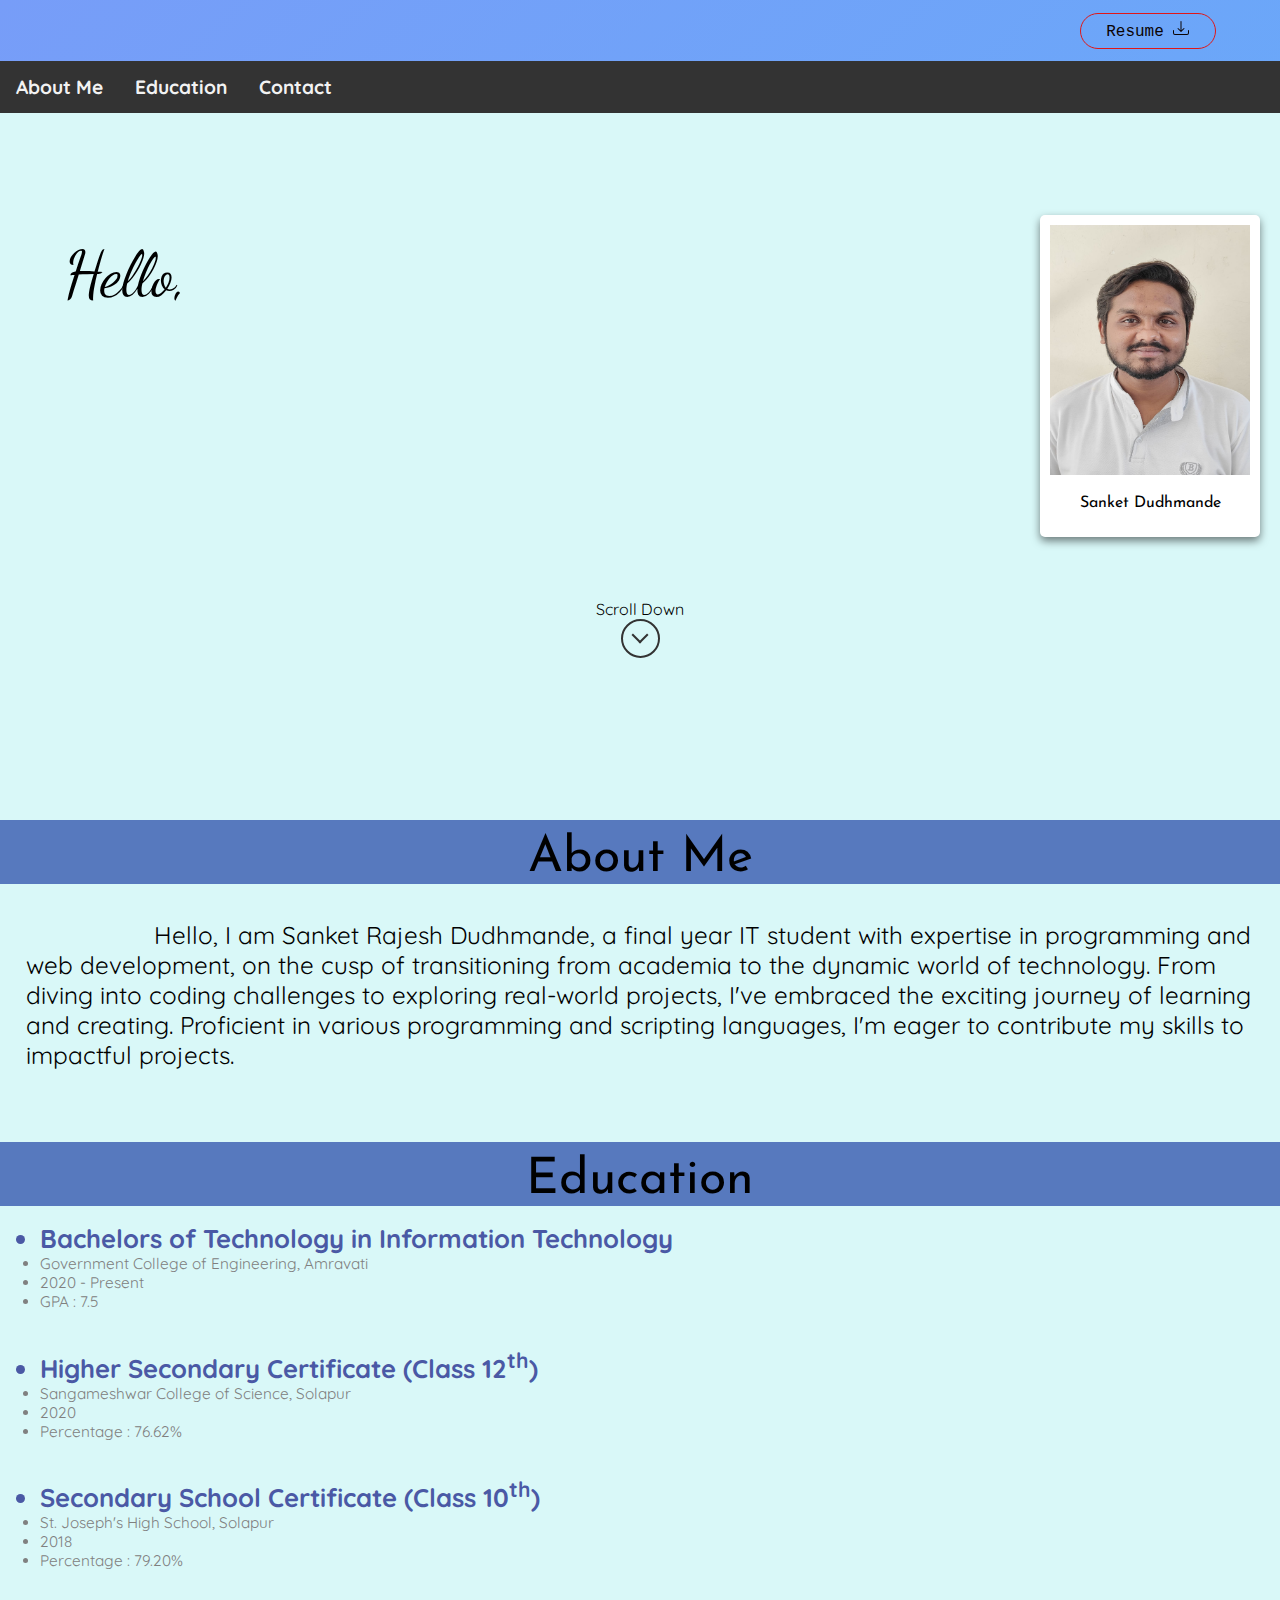
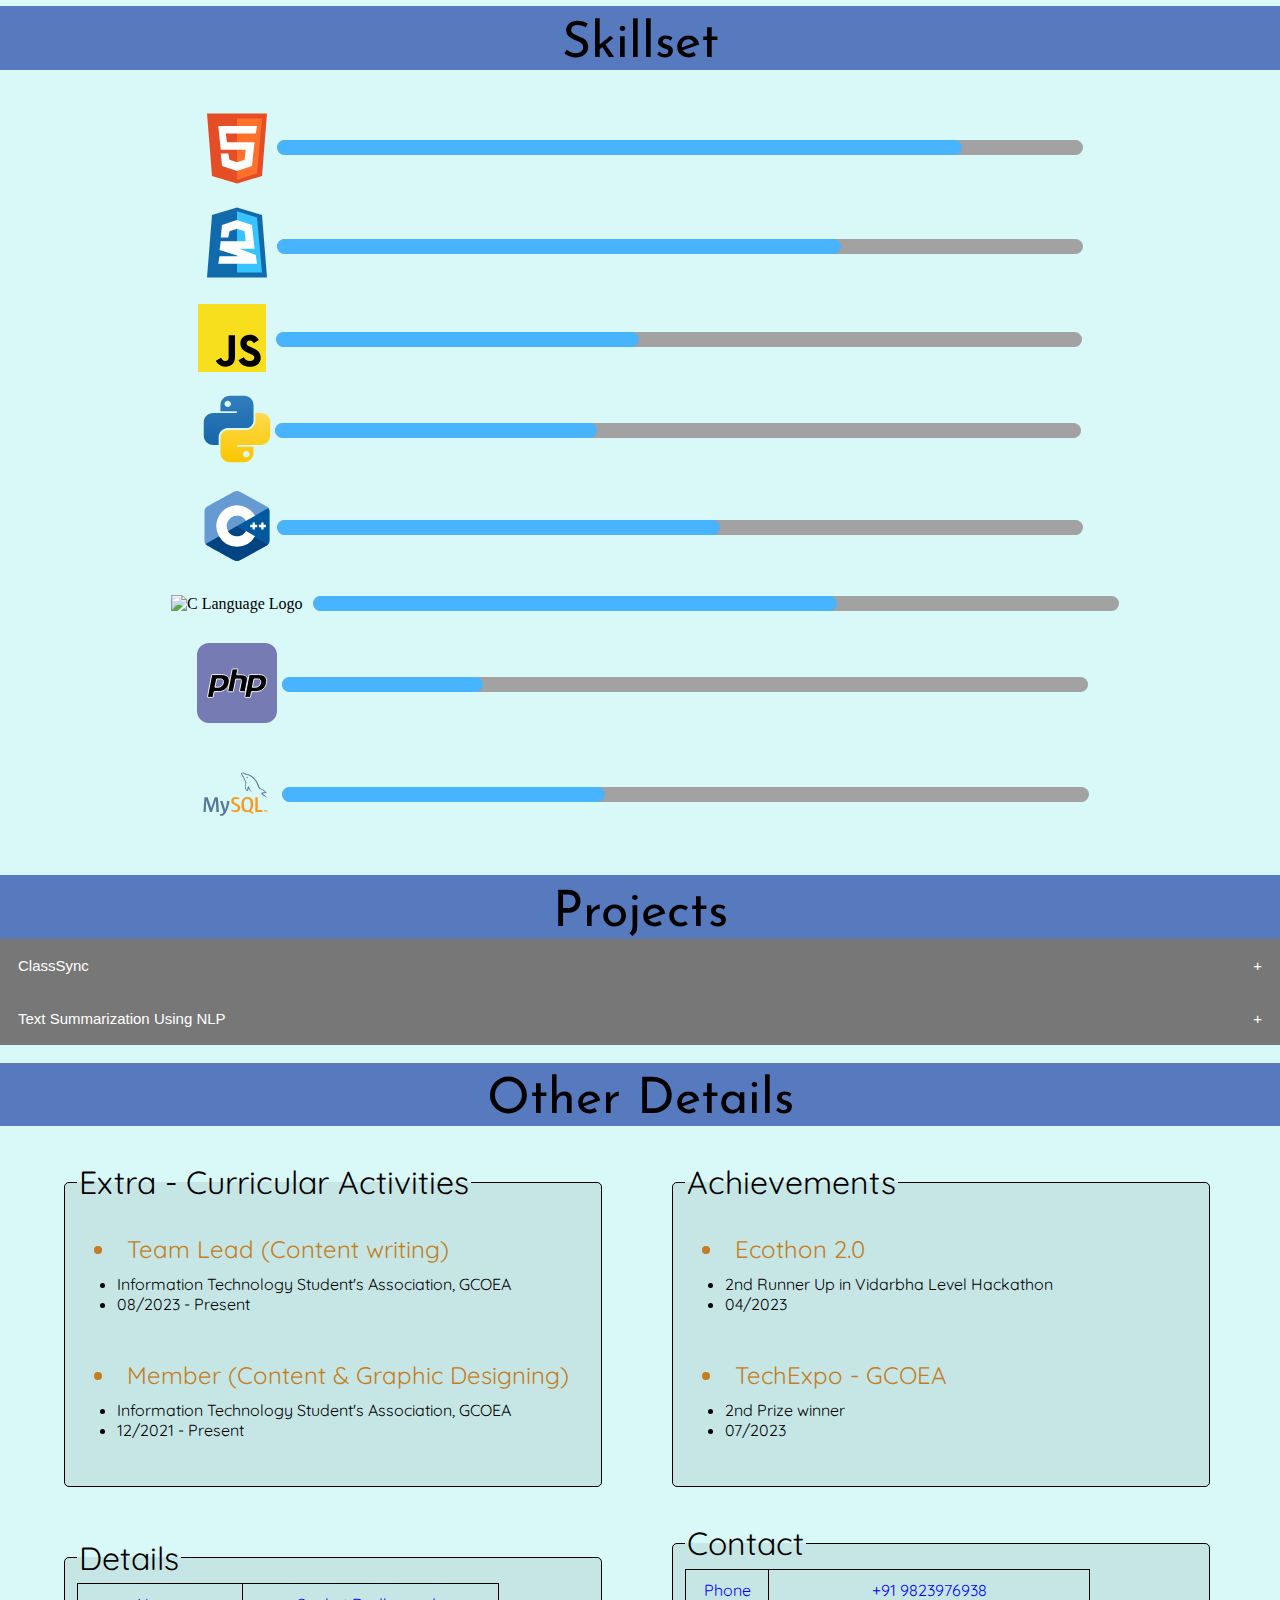
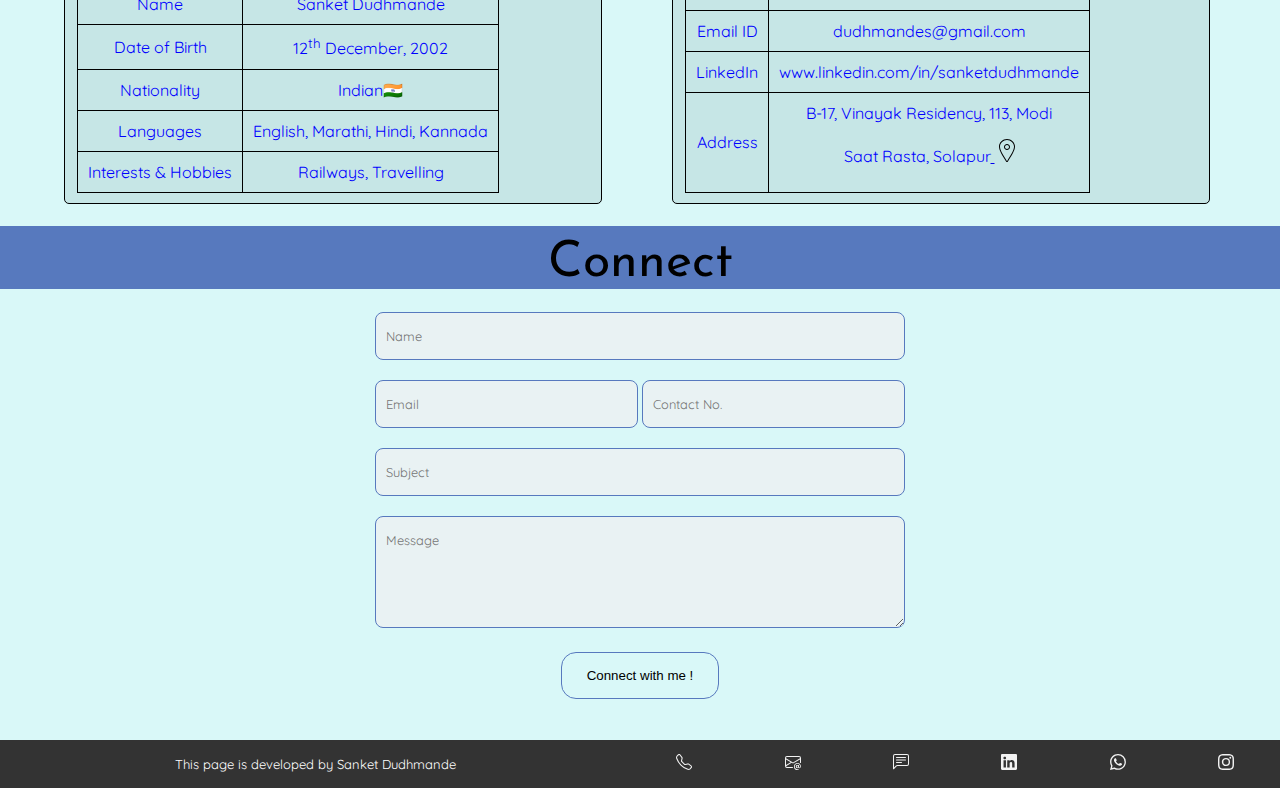
==== index.html @ b4992323 "added files" ====
<!DOCTYPE html>
<html lang="en">

<head>
  <meta charset="UTF-8">
  <meta name="viewport" content="width=device-width, initial-scale=1.0">
  <title>Sanket Dudhmande's Portfolio</title>
  <link rel="stylesheet" href="stylesheet.css">
  <script src="script.js"></script>
  <link rel="stylesheet" href="https://cdnjs.cloudflare.com/ajax/libs/font-awesome/4.7.0/css/font-awesome.min.css">
</head>

<body onload="typeWriterlap()">
  <!-- <body> -->

  <div class="heading">
    <!-- <div class="nametitle" id="top">sanketd</div> -->
    
    <a href="https://drive.google.com/file/d/1rrUU2NP0p7qYVdTgfhfpO0rvEdaGe6CZ/view?usp=share_link" class="resume"
      target="_blank">
      Resume
      <svg xmlns="http://www.w3.org/2000/svg" width="16" height="16" fill="currentColor" class="bi bi-download"
        viewBox="0 0 16 16">
        <path
          d="M.5 9.9a.5.5 0 0 1 .5.5v2.5a1 1 0 0 0 1 1h12a1 1 0 0 0 1-1v-2.5a.5.5 0 0 1 1 0v2.5a2 2 0 0 1-2 2H2a2 2 0 0 1-2-2v-2.5a.5.5 0 0 1 .5-.5z" />
        <path
          d="M7.646 11.854a.5.5 0 0 0 .708 0l3-3a.5.5 0 0 0-.708-.708L8.5 10.293V1.5a.5.5 0 0 0-1 0v8.793L5.354 8.146a.5.5 0 1 0-.708.708l3 3z" />
      </svg>
    </a>
  </div>

  <div class="topnav" id="myTopnav">
    <a href="#about">About Me</a>
    <a href="#education">Education</a>
    <a href="#contact">Contact</a>
  </div>

  <br>


  <!-- Bottom nav for mobile -->
  <div class="bottomnav" id="mybottomnav">
    <a href="#about">About Me</a>
    <a href="#education">Education</a>
    <a href="#contact">Contact</a>
    <a href="https://drive.google.com/file/d/1rrUU2NP0p7qYVdTgfhfpO0rvEdaGe6CZ/view?usp=share_link">Resume</a>
  </div>

  <div class="landing">
    <div class="entprofile">
      <div class="profile">
        <img src="new1.jpeg" alt="Sanket Dudhmande" class="profilepic">
        <p class="profname">Sanket Dudhmande</p>
      </div>
    </div>

    <p id="demolap"></p>

    <div class="displaylap">
      <br><br><br><br>
      <br><br><br>
    </div>

    <div class="entprofilemob">
      <div class="profilemob">
        <img src="new1.jpeg" alt="Sanket Dudhmande" class="profilepicmob">
        <p class="profname">Sanket Dudhmande</p>
      </div>
    </div>

    <br><br><br>

    <div class="scrolllap">
      <div class="scrolltext">Scroll Down</div>
      <div class="scroll"></div>
    </div>

    <div class="displaymob">
      <br>
    </div>


    <div class="scrollmob">
      Scroll down
      <svg xmlns="http://www.w3.org/2000/svg" width="16" height="16" fill="currentColor" class="bi bi-arrow-down"
        viewBox="0 0 16 16">
        <path fill-rule="evenodd"
          d="M8 1a.5.5 0 0 1 .5.5v11.793l3.146-3.147a.5.5 0 0 1 .708.708l-4 4a.5.5 0 0 1-.708 0l-4-4a.5.5 0 0 1 .708-.708L7.5 13.293V1.5A.5.5 0 0 1 8 1z" />
      </svg>
    </div>

    <br><br><br><br>
    <div class="displaymob">
      <br><br><br>
    </div>
    <div class="displaylap">
      <br><br><br><br><br>
    </div>

  </div>
  <div class="menutitle" id="about">About Me</div>
  <br><br>

  <div class="hello">
    Hello, I am Sanket Rajesh Dudhmande, a final year IT student with expertise in programming and web
    development, on the cusp of transitioning from academia to the dynamic world of technology. From diving into coding
    challenges to exploring real-world projects, I've embraced the exciting journey of learning and creating. Proficient
    in various programming and scripting languages, I'm eager to contribute my skills to impactful projects.
  </div>
  <br><br><br><br>



  <div class="menutitle" id="education">Education</div>

  <div class="edudetails">
    <div class="academics">
      <ul>
        <li class="course"><b>Bachelors of Technology in Information Technology</b></li>
        <li class="institution">Government College of Engineering, Amravati</li>
        <li class="yearofpassing">2020 - Present</li>
        <li class="score">GPA : 7.5</li>
        <br>
      </ul>
      <ul>
        <li class="course"><b>Higher Secondary Certificate (Class 12<sup>th</sup>)</b></li>
        <li class="institution">Sangameshwar College of Science, Solapur</li>
        <li class="yearofpassing">2020</li>
        <li class="score">Percentage : 76.62%</li>
        <br>
      </ul>
      <ul>
        <li class="course"><b>Secondary School Certificate (Class 10<sup>th</sup>)</b></li>
        <li class="institution">St. Joseph's High School, Solapur</li>
        <li class="yearofpassing">2018</li>
        <li class="score">Percentage : 79.20%</li>
        <br>
      </ul>
    </div>
  </div>

  <div class="menutitle" id="skills">Skillset
  </div><br><br>



  <div class="skills">
       
    <div class="skill">
      <div class="skill-info">
        <div class="skill-name">
            <svg width="80px" height="80px" viewBox="0 0 32 32" fill="none" xmlns="http://www.w3.org/2000/svg"><g id="SVGRepo_bgCarrier" stroke-width="0"></g><g id="SVGRepo_tracerCarrier" stroke-linecap="round" stroke-linejoin="round"></g><g id="SVGRepo_iconCarrier"> <path d="M6 28L4 3H28L26 28L16 31L6 28Z" fill="#E44D26"></path> <path d="M26 5H16V29.5L24 27L26 5Z" fill="#ff712b"></path> <path d="M9.5 17.5L8.5 8H24L23.5 11H11.5L12 14.5H23L22 24L16 26L10 24L9.5 19H12.5L13 21.5L16 22.5L19 21.5L19.5 17.5H9.5Z" fill="white"></path> </g></svg>
        </div>
        <div class="skill-bar">
          <div class="skill-progress html"></div>
        </div>
      </div>
    </div>

    <div class="skill">
      <div class="skill-info">
        <div class="skill-name">
            <svg width="80px" height="80px" viewBox="0 0 32 32" fill="none" xmlns="http://www.w3.org/2000/svg" transform="matrix(1, 0, 0, -1, 0, 0)"><g id="SVGRepo_bgCarrier" stroke-width="0"></g><g id="SVGRepo_tracerCarrier" stroke-linecap="round" stroke-linejoin="round"></g><g id="SVGRepo_iconCarrier"> <path d="M6 28L4 3H28L26 28L16 31L6 28Z" fill="#116aac"></path> <path d="M26 5H16V29.5L24 27L26 5Z" fill="#36c3fe"></path> <path d="M19.5 17.5H9.5L9 14L17 11.5H9L8.5 8.5H24L23.5 12L17 14.5H23L22 24L16 26L10 24L9.5 19H12.5L13 21.5L16 22.5L19 21.5L19.5 17.5Z" fill="white"></path> </g></svg>
        </div>
        <div class="skill-bar">
          <div class="skill-progress css"></div>
        </div>
      </div>
    </div>


    <div class="skill">
        <div class="skill-info">
          <div class="skill-name" style="margin-right: 10px;">
            <svg width="68px" height="68px" viewBox="0 0 256 256" xmlns="http://www.w3.org/2000/svg" preserveAspectRatio="xMinYMin meet" fill="#000000"><g id="SVGRepo_bgCarrier" stroke-width="0"></g><g id="SVGRepo_tracerCarrier" stroke-linecap="round" stroke-linejoin="round"></g><g id="SVGRepo_iconCarrier"><path d="M0 0h256v256H0V0z" fill="#F7DF1E"></path><path d="M67.312 213.932l19.59-11.856c3.78 6.701 7.218 12.371 15.465 12.371 7.905 0 12.89-3.092 12.89-15.12v-81.798h24.057v82.138c0 24.917-14.606 36.259-35.916 36.259-19.245 0-30.416-9.967-36.087-21.996M152.381 211.354l19.588-11.341c5.157 8.421 11.859 14.607 23.715 14.607 9.969 0 16.325-4.984 16.325-11.858 0-8.248-6.53-11.17-17.528-15.98l-6.013-2.58c-17.357-7.387-28.87-16.667-28.87-36.257 0-18.044 13.747-31.792 35.228-31.792 15.294 0 26.292 5.328 34.196 19.247L210.29 147.43c-4.125-7.389-8.591-10.31-15.465-10.31-7.046 0-11.514 4.468-11.514 10.31 0 7.217 4.468 10.14 14.778 14.608l6.014 2.577c20.45 8.765 31.963 17.7 31.963 37.804 0 21.654-17.012 33.51-39.867 33.51-22.339 0-36.774-10.654-43.819-24.574"></path></g></svg>
          </div>
          <div class="skill-bar">
            <div class="skill-progress javascript"></div>
          </div>
        </div>
      </div>






      <div class="skill">
        <div class="skill-info">
          <div class="skill-name">
              <svg width="76px" height="76px" viewBox="0 0 32 32" fill="none" xmlns="http://www.w3.org/2000/svg"><g id="SVGRepo_bgCarrier" stroke-width="0"></g><g id="SVGRepo_tracerCarrier" stroke-linecap="round" stroke-linejoin="round"></g><g id="SVGRepo_iconCarrier"> <path fill-rule="evenodd" clip-rule="evenodd" d="M13.0164 2C10.8193 2 9.03825 3.72453 9.03825 5.85185V8.51852H15.9235V9.25926H5.97814C3.78107 9.25926 2 10.9838 2 13.1111L2 18.8889C2 21.0162 3.78107 22.7407 5.97814 22.7407H8.27322V19.4815C8.27322 17.3542 10.0543 15.6296 12.2514 15.6296H19.5956C21.4547 15.6296 22.9617 14.1704 22.9617 12.3704V5.85185C22.9617 3.72453 21.1807 2 18.9836 2H13.0164ZM12.0984 6.74074C12.8589 6.74074 13.4754 6.14378 13.4754 5.40741C13.4754 4.67103 12.8589 4.07407 12.0984 4.07407C11.3378 4.07407 10.7213 4.67103 10.7213 5.40741C10.7213 6.14378 11.3378 6.74074 12.0984 6.74074Z" fill="url(#paint0_linear_87_8204)"></path> <path fill-rule="evenodd" clip-rule="evenodd" d="M18.9834 30C21.1805 30 22.9616 28.2755 22.9616 26.1482V23.4815L16.0763 23.4815L16.0763 22.7408L26.0217 22.7408C28.2188 22.7408 29.9998 21.0162 29.9998 18.8889V13.1111C29.9998 10.9838 28.2188 9.25928 26.0217 9.25928L23.7266 9.25928V12.5185C23.7266 14.6459 21.9455 16.3704 19.7485 16.3704L12.4042 16.3704C10.5451 16.3704 9.03809 17.8296 9.03809 19.6296L9.03809 26.1482C9.03809 28.2755 10.8192 30 13.0162 30H18.9834ZM19.9015 25.2593C19.1409 25.2593 18.5244 25.8562 18.5244 26.5926C18.5244 27.329 19.1409 27.9259 19.9015 27.9259C20.662 27.9259 21.2785 27.329 21.2785 26.5926C21.2785 25.8562 20.662 25.2593 19.9015 25.2593Z" fill="url(#paint1_linear_87_8204)"></path> <defs> <linearGradient id="paint0_linear_87_8204" x1="12.4809" y1="2" x2="12.4809" y2="22.7407" gradientUnits="userSpaceOnUse"> <stop stop-color="#327EBD"></stop> <stop offset="1" stop-color="#1565A7"></stop> </linearGradient> <linearGradient id="paint1_linear_87_8204" x1="19.519" y1="9.25928" x2="19.519" y2="30" gradientUnits="userSpaceOnUse"> <stop stop-color="#FFDA4B"></stop> <stop offset="1" stop-color="#F9C600"></stop> </linearGradient> </defs> </g></svg>
          </div>
          <div class="skill-bar">
            <div class="skill-progress python"></div>
          </div>
        </div>
      </div>




      <div class="skill">
        <div class="skill-info">
          <div class="skill-name">
              <svg width="80px" height="80px" viewBox="0 0 32 32" xmlns="http://www.w3.org/2000/svg" fill="#000000"><g id="SVGRepo_bgCarrier" stroke-width="0"></g><g id="SVGRepo_tracerCarrier" stroke-linecap="round" stroke-linejoin="round"></g><g id="SVGRepo_iconCarrier"><title>file_type_cpp3</title><path d="M29,10.232a2.387,2.387,0,0,0-.318-1.244,2.451,2.451,0,0,0-.936-.879Q22.552,5.241,17.353,2.376A2.642,2.642,0,0,0,14.59,2.4c-1.378.779-8.275,4.565-10.331,5.706A2.287,2.287,0,0,0,3,10.231V21.77a2.4,2.4,0,0,0,.3,1.22,2.434,2.434,0,0,0,.954.9c2.056,1.141,8.954,4.927,10.332,5.706a2.642,2.642,0,0,0,2.763.026q5.19-2.871,10.386-5.733a2.444,2.444,0,0,0,.955-.9,2.4,2.4,0,0,0,.3-1.22V10.232" style="fill:#659ad2"></path><path d="M28.549,23.171a2.126,2.126,0,0,0,.147-.182,2.4,2.4,0,0,0,.3-1.22V10.232a2.387,2.387,0,0,0-.318-1.244c-.036-.059-.089-.105-.13-.16L16,16Z" style="fill:#00599c"></path><path d="M28.549,23.171,16,16,3.451,23.171a2.435,2.435,0,0,0,.809.72c2.056,1.141,8.954,4.927,10.332,5.706a2.642,2.642,0,0,0,2.763.026q5.19-2.871,10.386-5.733A2.43,2.43,0,0,0,28.549,23.171Z" style="fill:#004482"></path><path d="M19.6,18.02a4.121,4.121,0,1,1-.027-4.087l3.615-2.073A8.309,8.309,0,0,0,7.7,16a8.216,8.216,0,0,0,1.1,4.117A8.319,8.319,0,0,0,23.211,20.1L19.6,18.02" style="fill:#fff"></path><polygon points="24.076 15.538 23.15 15.538 23.15 14.617 22.225 14.617 22.225 15.538 21.299 15.538 21.299 16.461 22.225 16.461 22.225 17.381 23.15 17.381 23.15 16.461 24.076 16.461 24.076 15.538" style="fill:#fff"></polygon><polygon points="27.549 15.538 26.623 15.538 26.623 14.617 25.697 14.617 25.697 15.538 24.771 15.538 24.771 16.461 25.697 16.461 25.697 17.381 26.623 17.381 26.623 16.461 27.549 16.461 27.549 15.538" style="fill:#fff"></polygon></g></svg>
          </div>
          <div class="skill-bar">
            <div class="skill-progress cpp"></div>
          </div>
        </div>
      </div>



    <div class="skill">
        <div class="skill-info">
          <div class="skill-name">
            <img width="64" alt="C Language Logo" src="https://upload.wikimedia.org/wikipedia/commons/thumb/d/d8/C_Language_Logo.svg/64px-C_Language_Logo.svg.png" style="margin: 10px;">
          </div>
          <div class="skill-bar">
            <div class="skill-progress c"></div>
          </div>
        </div>
      </div>


      <div class="skill">
        <div class="skill-info">
          <div class="skill-name" style="margin: 5px;">
            <svg xmlns="http://www.w3.org/2000/svg" xmlns:xlink="http://www.w3.org/1999/xlink" aria-label="PHP" role="img" viewBox="0 0 512 512" width="80px" height="80px" fill="#000000"><g id="SVGRepo_bgCarrier" stroke-width="0"></g><g id="SVGRepo_tracerCarrier" stroke-linecap="round" stroke-linejoin="round"></g><g id="SVGRepo_iconCarrier"> <rect width="512" height="512" rx="15%" fill="#777bb3"></rect> <g stroke="#ffffff" stroke-width="6"> <path id="a" d="M155 202H97a3 3 0 0 0-3 2L67 345c0 3 3 3 3 3h30c3 0 3-2 3-2l7-35h27c42 0 63-28 68-53s1-56-50-56zm13 54c-4 19-17 27-35 27h-18l11-53h18c27 0 26 10 24 26z"></path> <path d="M275 311c-4 0-3-4-3-4l12-61c0-8 6-16-18-15h-18l-15 78s0 3-4 3h-29c-3 0-3-3-3-3l28-141s0-2 4-2h30c3 0 2 3 2 3l-7 34h26c36 0 45 17 42 37l-13 69s0 3-5 3z"></path> <use xlink:href="#a" x="239"></use> </g> </g></svg>
          </div>
          <div class="skill-bar">
            <div class="skill-progress php"></div>
          </div>
        </div>
      </div>



      <div class="skill">
        <div class="skill-info">
          <div class="skill-name">
            <svg width="91px" height="91px" viewBox="-18.458 -22.75 191.151 191.151" xmlns="http://www.w3.org/2000/svg" fill="#000000"><g id="SVGRepo_bgCarrier" stroke-width="0"></g><g id="SVGRepo_tracerCarrier" stroke-linecap="round" stroke-linejoin="round"></g><g id="SVGRepo_iconCarrier"><path d="M-18.458 6.58h191.151v132.49H-18.458V6.58z" fill="none"></path><path d="M40.054 113.583h-5.175c-.183-8.735-.687-16.947-1.511-24.642h-.046l-7.879 24.642h-3.94l-7.832-24.642h-.045c-.581 7.388-.947 15.602-1.099 24.642H7.81c.304-10.993 1.068-21.299 2.289-30.919h6.414l7.465 22.719h.046l7.511-22.719h6.137c1.344 11.268 2.138 21.575 2.382 30.919M62.497 90.771c-2.107 11.434-4.887 19.742-8.337 24.928-2.688 3.992-5.633 5.99-8.84 5.99-.855 0-1.91-.258-3.16-.77v-2.757c.611.088 1.328.138 2.152.138 1.498 0 2.702-.412 3.62-1.238 1.098-1.006 1.647-2.137 1.647-3.388 0-.858-.428-2.612-1.282-5.268L42.618 90.77h5.084l4.076 13.19c.916 2.995 1.298 5.086 1.145 6.277 2.229-5.953 3.786-12.444 4.673-19.468h4.901v.002z" fill="#547a91"></path><path d="M131.382 113.583h-14.7V82.664h4.945v27.113h9.755v3.806zM112.834 114.33l-5.684-2.805c.504-.414.986-.862 1.42-1.381 2.416-2.838 3.621-7.035 3.621-12.594 0-10.229-4.014-15.346-12.045-15.346-3.938 0-7.01 1.298-9.207 3.895-2.414 2.84-3.619 7.022-3.619 12.551 0 5.435 1.068 9.422 3.205 11.951 1.955 2.291 4.902 3.438 8.843 3.438 1.47 0 2.819-.18 4.048-.543l7.4 4.308 2.018-3.474zm-18.413-6.934c-1.252-2.014-1.878-5.248-1.878-9.707 0-7.785 2.365-11.682 7.1-11.682 2.475 0 4.289.932 5.449 2.792 1.25 2.017 1.879 5.222 1.879 9.619 0 7.849-2.367 11.774-7.099 11.774-2.476.001-4.29-.928-5.451-2.796M85.165 105.013c0 2.622-.962 4.773-2.884 6.458-1.924 1.678-4.504 2.519-7.737 2.519-3.024 0-5.956-.966-8.794-2.888l1.329-2.655c2.442 1.223 4.653 1.831 6.638 1.831 1.863 0 3.319-.413 4.375-1.232 1.055-.822 1.684-1.975 1.684-3.433 0-1.837-1.281-3.407-3.631-4.722-2.167-1.19-6.501-3.678-6.501-3.678-2.349-1.712-3.525-3.55-3.525-6.578 0-2.506.877-4.529 2.632-6.068 1.757-1.545 4.024-2.315 6.803-2.315 2.87 0 5.479.769 7.829 2.291l-1.192 2.656c-2.01-.854-3.994-1.281-5.951-1.281-1.585 0-2.809.381-3.66 1.146-.858.762-1.387 1.737-1.387 2.933 0 1.828 1.308 3.418 3.722 4.759 2.196 1.192 6.638 3.723 6.638 3.723 2.409 1.709 3.612 3.53 3.612 6.534" fill="#f8981d"></path><path d="M137.59 72.308c-2.99-.076-5.305.225-7.248 1.047-.561.224-1.453.224-1.531.933.303.3.338.784.601 1.198.448.747 1.229 1.752 1.942 2.276.783.6 1.569 1.194 2.393 1.717 1.453.899 3.1 1.422 4.516 2.318.825.521 1.645 1.195 2.471 1.756.406.299.666.784 1.193.971v-.114c-.264-.336-.339-.822-.598-1.196l-1.122-1.082c-1.084-1.456-2.431-2.727-3.884-3.771-1.196-.824-3.812-1.944-4.297-3.322l-.076-.076c.822-.077 1.797-.375 2.578-.604 1.271-.335 2.43-.259 3.734-.594.6-.15 1.195-.338 1.797-.523v-.337c-.676-.673-1.158-1.567-1.869-2.203-1.902-1.643-3.998-3.25-6.164-4.595-1.16-.749-2.652-1.231-3.887-1.868-.445-.225-1.195-.336-1.457-.71-.67-.822-1.047-1.904-1.533-2.877-1.08-2.053-2.129-4.331-3.061-6.502-.674-1.456-1.084-2.91-1.906-4.257-3.85-6.35-8.031-10.196-14.457-13.971-1.381-.786-3.024-1.121-4.779-1.533l-2.803-.148c-.598-.262-1.197-.973-1.719-1.309-2.132-1.344-7.621-4.257-9.189-.411-1.01 2.431 1.494 4.821 2.354 6.054.635.856 1.458 1.83 1.902 2.802.263.635.337 1.309.6 1.98.598 1.644 1.157 3.473 1.943 5.007.41.782.857 1.604 1.381 2.312.3.414.822.597.936 1.272-.521.744-.562 1.867-.861 2.801-1.344 4.221-.819 9.45 1.086 12.552.596.934 2.018 2.99 3.92 2.202 1.684-.672 1.311-2.801 1.795-4.668.111-.451.038-.747.262-1.043v.073c.521 1.045 1.047 2.052 1.53 3.1 1.159 1.829 3.177 3.735 4.858 5.002.895.676 1.604 1.832 2.725 2.245V74.1h-.074c-.227-.335-.559-.485-.857-.745-.674-.673-1.42-1.495-1.943-2.241-1.566-2.093-2.952-4.41-4.182-6.801-.602-1.16-1.121-2.428-1.606-3.586-.226-.447-.226-1.121-.601-1.346-.562.821-1.381 1.532-1.791 2.538-.711 1.609-.785 3.588-1.049 5.646l-.147.072c-1.19-.299-1.604-1.53-2.056-2.575-1.119-2.654-1.307-6.914-.336-9.976.26-.783 1.385-3.249.936-3.995-.225-.715-.973-1.122-1.383-1.685-.482-.708-1.01-1.604-1.346-2.39-.896-2.091-1.347-4.408-2.312-6.498-.451-.974-1.234-1.982-1.868-2.879-.712-1.008-1.495-1.718-2.058-2.913-.186-.411-.447-1.083-.148-1.53.073-.3.225-.412.523-.487.484-.409 1.867.111 2.352.336 1.385.56 2.543 1.083 3.699 1.867.523.375 1.084 1.085 1.755 1.272h.786c1.193.26 2.538.072 3.661.41 1.979.636 3.772 1.569 5.38 2.576 4.893 3.103 8.928 7.512 11.652 12.778.447.858.637 1.644 1.045 2.539.787 1.832 1.76 3.7 2.541 5.493.785 1.755 1.533 3.547 2.654 5.005.559.784 2.805 1.195 3.812 1.606.745.335 1.905.633 2.577 1.044 1.271.783 2.537 1.682 3.732 2.543.595.448 2.465 1.382 2.576 2.13M99.484 39.844a5.82 5.82 0 0 0-1.529.188v.075h.072c.301.597.824 1.011 1.197 1.532.301.599.562 1.193.857 1.791l.072-.074c.527-.373.789-.971.789-1.868-.227-.264-.262-.522-.451-.784-.22-.374-.705-.56-1.007-.86" fill="#547a91"></path><path d="M141.148 113.578h.774v-3.788h-1.161l-.947 2.585-1.029-2.585h-1.118v3.788h.731v-2.882h.041l1.078 2.882h.557l1.074-2.882v2.882zm-6.235 0h.819v-3.146h1.072v-.643h-3.008v.643h1.115l.002 3.146z" fill="#f8981d"></path></g></svg>
          </div>
          <div class="skill-bar">
            <div class="skill-progress mysql"></div>
          </div>
        </div>
      </div>


</div>
  
<!-- 
  <ul class="flex-container">
    <li class="flex-item">HTML</li>
    <li class="flex-item">CSS</li>
    <li class="flex-item">JavaScript</li>
    <li class="flex-item">php</li>
    <li class="flex-item">Python</li>
    <li class="flex-item">C</li>
    <li class="flex-item">C++</li>
    <li class="flex-item">ReactJS</li>
    <li class="flex-item">GIT</li>
  </ul> -->








  <!-- 
  <div>
    Thanks for stopping by and I'm looking forward to what the future holds!

    Best,
    Sanket Dudhmande
  </div>
  Hey there! 👋 I'm Sanket Dudhmande, a final-year software engineering student about to step into the world of tech.

  <b>My Academic Journey:</b>


  **Passion for Innovation:**


  **Real-World Experience:**
  Beyond the classroom, I've gained hands-on experience in [mention any internships or projects]. These experiences have
  strengthened my theoretical knowledge and fueled my excitement for applying software engineering principles.

  **Tech Skills:**
  Proficient in languages like [List relevant programming languages], I'm eager to explore the endless possibilities in
  software engineering and [mention any specific interests].

  **Future Aspirations:**
  Looking ahead, I'm excited to contribute to innovative projects and collaborative initiatives, especially in [mention
  any specific areas or types of projects].

  **Let's Connect:**
  Explore my portfolio to see my academic and practical work. Whether you're a fellow enthusiast, potential
  collaborator, or just curious about software engineering, let's connect! [Link to Portfolio]

  Thanks for stopping by, and I'm looking forward to what the future holds!

  Best,
  Sanket Dudhmande 

  ---

  Feel free to adjust and personalize this as needed!-->


  <br>

  <div class="menutitle" id="education">Projects</div>
  <button class="collapsible">
    ClassSync
    <span class="plus">+</span>
  </button>
  <div class="content">
    <p>An automated web based platform that enables efficient management, grading       of coding and MCQ assignment and
      subject question assessment.All-in-one solution that promotes seamless communication collaboration between
      students and faculty.
    </p>
  </div>

  <button class="collapsible">
    Text Summarization Using NLP
    <span class="plus">+</span>
  </button>
  <div class="content">
    <p>
      A robust summarization system that extracts salient
      information from diverse textual sourcesand offers condensed summaries.It aims to use advanced technology to make it easier for people to understand lots of information quickly, which could be useful in fields like journalism.
    </p>
  </div>

<!--   
  <button class="collapsible">
    Project 3
    <span class="plus">+</span>
  </button>
  <div class="content">
    <p>
      Content yet to be updated
    </p>
  </div> -->
  <br>






  <div class="menutitle" id="otherdetails">Other Details</div><br><br>


  <!-- other details for lap -->

  <div class="otherdetlap">
    <div class="fieldseteca">
      <fieldset class="extracursection">
        <legend class="extracurriculartitle">Extra - Curricular Activities</legend>
        <ul>
          <li class="extracurricular">Team Lead (Content writing)</li>
          <li class="organization">Information Technology Student's Association, GCOEA</li>
          <li class="duration">08/2023 - Present</li>
          <br>
        </ul>
        <ul>
          <li class="extracurricular">Member (Content & Graphic Designing)</li>
          <li class="organization">Information Technology Student's Association, GCOEA</li>
          <li class="duration">12/2021 - Present</li>
          <br>
        </ul>
      </fieldset>

      <fieldset class="extracursection">
        <legend class="extracurriculartitle">Achievements</legend>
        <ul>
          <li class="extracurricular">Ecothon 2.0</li>
          <li class="organization">2nd Runner Up in Vidarbha Level Hackathon</li>
          <li class="duration">04/2023</li>
          <br>
        </ul>
        <ul>
          <li class="extracurricular">TechExpo - GCOEA</li>
          <li class="organization">2nd Prize winner</li>
          <li class="duration">07/2023</li>
          <br>
        </ul>
      </fieldset>
    </div>
  </div>

  <br>
  <br>

  <!-- Personal Details -->

  <div class="otherdetlap">
    <div class="fieldseteca">
      <fieldset class="extracursection">
        <legend class="extracurriculartitle">Details</legend>
        <table class="detailstable">
          <tr class="detailstr">
            <td class="detailstd">Name</td>
            <td class="detailstd">Sanket Dudhmande</td>
          </tr>
          <tr>
            <td class="detailstd">Date of Birth</td>
            <td class="detailstd">12<sup>th</sup> December, 2002 </td>
          </tr>
          <tr class="detailstr">
            <td class="detailstd">Nationality</td>
            <td class="detailstd">Indian🇮🇳</td>
          </tr>
          <tr class="detailstr">
            <td class="detailstd">Languages</td>
            <td class="detailstd">English, Marathi, Hindi, Kannada </td>
          </tr>
          <tr class="detailstr">
            <td class="detailstd">Interests & Hobbies</td>
            <td class="detailstd">Railways, Travelling</td>
          </tr>
        </table>
      </fieldset>

      <fieldset class="extracursection">
        <legend class="extracurriculartitle">Contact</legend>
        <table class="detailstable">
          <tr class="detailstr">
            <td class="detailstd">Phone</td>
            <td class="detailstd">+91 9823976938</td>
          </tr>
          <tr>
            <td class="detailstd">Email ID</td>
            <td class="detailstd">dudhmandes@gmail.com</td>
          </tr>
          <tr>
            <td class="detailstd">LinkedIn</td>
            <td class="detailstd">www.linkedin.com/in/sanketdudhmande</td>
          </tr>
          <tr class="detailstr">
            <td class="detailstd">Address</td>
            <td class="detailstd">
              B-17, Vinayak Residency, 113, Modi
              <p>Saat Rasta, Solapur<a
                  href="https://www.google.com/maps/place/Vinayaka+Residency/@17.6582448,75.9021464,17z/data=!3m1!4b1!4m6!3m5!1s0x3bc5da7412ad86d3:0x73b02bed6bbc0dfb!8m2!3d17.6582448!4d75.9047213!16s%2Fg%2F11b6t_mg7h?entry=ttu"
                  target="_blank">
                  <svg width="20" height="23" xmlns="http://www.w3.org/2000/svg" fill-rule="evenodd"
                    clip-rule="evenodd">
                    <path
                      d="M12 10c-1.104 0-2-.896-2-2s.896-2 2-2 2 .896 2 2-.896 2-2 2m0-5c-1.657 0-3 1.343-3 3s1.343 3 3 3 3-1.343 3-3-1.343-3-3-3m-7 2.602c0-3.517 3.271-6.602 7-6.602s7 3.085 7 6.602c0 3.455-2.563 7.543-7 14.527-4.489-7.073-7-11.072-7-14.527m7-7.602c-4.198 0-8 3.403-8 7.602 0 4.198 3.469 9.21 8 16.398 4.531-7.188 8-12.2 8-16.398 0-4.199-3.801-7.602-8-7.602" />
                  </svg>
                </a></p>
            </td>
          </tr>
        </table>
      </fieldset>
    </div>
  </div>





  <!-- other details for mobile -->
  <div class="otherdetmob">
    <div class="fieldsetecamob">
      <fieldset class="extracursectionmob">
        <legend class="extracurriculartitlemob">Extra - Curricular Activities</legend>
        <ul>
          <li class="extracurricularmob">Team Lead (Content writing)</li>
          <li class="organizationmob">Information Technology Student's Association, GCOEA</li>
          <li class="durationmob">08/2023 - Present</li>
          <br>
        </ul>
        <ul>
          <li class="extracurricularmob">Member (Content writing & Graphic Designing)</li>
          <li class="organizationmob">Information Technology Student's Association, GCOEA</li>
          <li class="durationmob">12/2021 - Present</li>
          <br>
        </ul>
      </fieldset>

      <fieldset class="extracursectionmob">
        <legend class="extracurriculartitlemob">Achievements</legend>
        <ul>
          <li class="extracurricularmob">Ecothon 2.0</li>
          <li class="organizationmob">2nd Runner Up in Vidarbha Level Hackathon</li>
          <li class="durationmob">04/2023</li>
          <br>
        </ul>
        <ul>
          <li class="extracurricularmob">TechExpo - GCOEA</li>
          <li class="organizationmob">2nd Prize winner</li>
          <li class="durationmob">07/2023</li>
          <br>
        </ul>
      </fieldset>
    </div>
  </div>

  <div class="fieldsetecamob">
    <fieldset class="extracursectionmob">
      <legend class="extracurriculartitlemob">Details</legend>
      <table class="detailstablemob">
        <tr class="detailstrmob">
          <td class="detailstdmob">Name</td>
          <td class="detailstdmob">Sanket Dudhmande</td>
        </tr>
        <tr>
          <td class="detailstdmob">Date of Birth</td>
          <td class="detailstdmob">12<sup>th</sup> December, 2002 </td>
        </tr>
        <tr class="detailstrmob">
          <td class="detailstdmob">Nationality</td>
          <td class="detailstdmob">Indian🇮🇳</td>
        </tr>
        <tr class="detailstrmob">
          <td class="detailstdmob">Languages</td>
          <td class="detailstdmob">English, Marathi, Hindi, Kannada </td>
        </tr>
        <tr class="detailstrmob">
          <td class="detailstdmob">Interests & Hobbies</td>
          <td class="detailstdmob">Railways, Travelling</td>
        </tr>
      </table>
    </fieldset>


    <fieldset class="extracursectionmob">
      <legend class="extracurriculartitlemob">Contact</legend>
      <table class="detailstablemob">
        <tr class="detailstrmob">
          <td class="detailstdmob">Phone</td>
          <td class="detailstdmob">+91 9823976938</td>
        </tr>
        <tr>
          <td class="detailstdmob">Email ID</td>
          <td class="detailstdmob">dudhmandes@gmail.com</td>
        </tr>
        <tr>
        <tr class="detailstrmob">
          <td class="detailstdmob">Address</td>
          <td class="detailstdmob">
            B-17, Vinayak Residency
            <p>Saat Rasta, Solapur<a
                href="https://www.google.com/maps/place/Vinayaka+Residency/@17.6582448,75.9021464,17z/data=!3m1!4b1!4m6!3m5!1s0x3bc5da7412ad86d3:0x73b02bed6bbc0dfb!8m2!3d17.6582448!4d75.9047213!16s%2Fg%2F11b6t_mg7h?entry=ttu"
                target="_blank">
                <svg width="20" height="23" xmlns="http://www.w3.org/2000/svg" fill-rule="evenodd" clip-rule="evenodd">
                  <path
                    d="M12 10c-1.104 0-2-.896-2-2s.896-2 2-2 2 .896 2 2-.896 2-2 2m0-5c-1.657 0-3 1.343-3 3s1.343 3 3 3 3-1.343 3-3-1.343-3-3-3m-7 2.602c0-3.517 3.271-6.602 7-6.602s7 3.085 7 6.602c0 3.455-2.563 7.543-7 14.527-4.489-7.073-7-11.072-7-14.527m7-7.602c-4.198 0-8 3.403-8 7.602 0 4.198 3.469 9.21 8 16.398 4.531-7.188 8-12.2 8-16.398 0-4.199-3.801-7.602-8-7.602" />
                </svg>
              </a></p>
          </td>
        </tr>
      </table>
    </fieldset>
  </div>
  <br>

  <div class="menutitle" id="contact">Connect </div><br>

  <div class="contactform">
      <!-- <form action="connected.html" method="post"> -->
        <form method="post" name="google-sheet">
      <label for="name"></label>
      <input type="text" id="name" name="name" placeholder="Name" class="contactinput" required><br><br>
  
      <label for="email"></label>
      <input type="email" id="email" name="email" placeholder="Email" class="contactinput1" required>

      <div class="formbreak"><br></div>
      
      <label for="phone"></label>
      <input type="number" id="phone" name="phone" placeholder="Contact No." class="contactinput1" required><br><br>


      <label for="subject"></label>
      <input type="text" id="subject" name="subject" placeholder="Subject" class="contactinput" required><br><br>
      

      <label for="message"></label>
      <textarea cols="20" rows="5" type="text" id="message" name="message" placeholder="Message" class="contactinput" required></textarea>
<br><br>
      <input type="submit" value="Connect with me !" name="submit" class="submitbutton">
    </form>
  </div>




  <br><br>






  <div class="bottomlap">
    <div class="infodisplap">
      <div class="connections" id="mybottomnav">
        <div class="bottominfo">This page is developed by Sanket Dudhmande
        </div>

        <a href="tel:+919823976938">
          <svg xmlns="http://www.w3.org/2000/svg" width="16" height="16" fill="currentColor" class="bi bi-telephone"
            viewBox="0 0 16 16">
            <path
              d="M3.654 1.328a.678.678 0 0 0-1.015-.063L1.605 2.3c-.483.484-.661 1.169-.45 1.77a17.568 17.568 0 0 0 4.168 6.608 17.569 17.569 0 0 0 6.608 4.168c.601.211 1.286.033 1.77-.45l1.034-1.034a.678.678 0 0 0-.063-1.015l-2.307-1.794a.678.678 0 0 0-.58-.122l-2.19.547a1.745 1.745 0 0 1-1.657-.459L5.482 8.062a1.745 1.745 0 0 1-.46-1.657l.548-2.19a.678.678 0 0 0-.122-.58L3.654 1.328zM1.884.511a1.745 1.745 0 0 1 2.612.163L6.29 2.98c.329.423.445.974.315 1.494l-.547 2.19a.678.678 0 0 0 .178.643l2.457 2.457a.678.678 0 0 0 .644.178l2.189-.547a1.745 1.745 0 0 1 1.494.315l2.306 1.794c.829.645.905 1.87.163 2.611l-1.034 1.034c-.74.74-1.846 1.065-2.877.702a18.634 18.634 0 0 1-7.01-4.42 18.634 18.634 0 0 1-4.42-7.009c-.362-1.03-.037-2.137.703-2.877L1.885.511z" />
          </svg>
        </a>

        <a href="mailto:dudhmandes@gmail.com">
          <svg xmlns="http://www.w3.org/2000/svg" width="16" height="16" fill="currentColor" class="bi bi-envelope-at"
            viewBox="0 0 16 16">
            <path
              d="M2 2a2 2 0 0 0-2 2v8.01A2 2 0 0 0 2 14h5.5a.5.5 0 0 0 0-1H2a1 1 0 0 1-.966-.741l5.64-3.471L8 9.583l7-4.2V8.5a.5.5 0 0 0 1 0V4a2 2 0 0 0-2-2H2Zm3.708 6.208L1 11.105V5.383l4.708 2.825ZM1 4.217V4a1 1 0 0 1 1-1h12a1 1 0 0 1 1 1v.217l-7 4.2-7-4.2Z" />
            <path
              d="M14.247 14.269c1.01 0 1.587-.857 1.587-2.025v-.21C15.834 10.43 14.64 9 12.52 9h-.035C10.42 9 9 10.36 9 12.432v.214C9 14.82 10.438 16 12.358 16h.044c.594 0 1.018-.074 1.237-.175v-.73c-.245.11-.673.18-1.18.18h-.044c-1.334 0-2.571-.788-2.571-2.655v-.157c0-1.657 1.058-2.724 2.64-2.724h.04c1.535 0 2.484 1.05 2.484 2.326v.118c0 .975-.324 1.39-.639 1.39-.232 0-.41-.148-.41-.42v-2.19h-.906v.569h-.03c-.084-.298-.368-.63-.954-.63-.778 0-1.259.555-1.259 1.4v.528c0 .892.49 1.434 1.26 1.434.471 0 .896-.227 1.014-.643h.043c.118.42.617.648 1.12.648Zm-2.453-1.588v-.227c0-.546.227-.791.573-.791.297 0 .572.192.572.708v.367c0 .573-.253.744-.564.744-.354 0-.581-.215-.581-.8Z" />
          </svg>
        </a>


        <a href="sms:+919823976938">
          <svg xmlns="http://www.w3.org/2000/svg" width="16" height="16" fill="currentColor"
            class="bi bi-chat-left-text" viewBox="0 0 16 16">
            <path
              d="M14 1a1 1 0 0 1 1 1v8a1 1 0 0 1-1 1H4.414A2 2 0 0 0 3 11.586l-2 2V2a1 1 0 0 1 1-1h12zM2 0a2 2 0 0 0-2 2v12.793a.5.5 0 0 0 .854.353l2.853-2.853A1 1 0 0 1 4.414 12H14a2 2 0 0 0 2-2V2a2 2 0 0 0-2-2H2z" />
            <path
              d="M3 3.5a.5.5 0 0 1 .5-.5h9a.5.5 0 0 1 0 1h-9a.5.5 0 0 1-.5-.5zM3 6a.5.5 0 0 1 .5-.5h9a.5.5 0 0 1 0 1h-9A.5.5 0 0 1 3 6zm0 2.5a.5.5 0 0 1 .5-.5h5a.5.5 0 0 1 0 1h-5a.5.5 0 0 1-.5-.5z" />
          </svg>
        </a>

        <a href="https://www.linkedin.com/in/sanketdudhmande/">
          <svg xmlns="http://www.w3.org/2000/svg" width="16" height="16" fill="currentColor" class="bi bi-linkedin"
            viewBox="0 0 16 16">
            <path
              d="M0 1.146C0 .513.526 0 1.175 0h13.65C15.474 0 16 .513 16 1.146v13.708c0 .633-.526 1.146-1.175 1.146H1.175C.526 16 0 15.487 0 14.854V1.146zm4.943 12.248V6.169H2.542v7.225h2.401zm-1.2-8.212c.837 0 1.358-.554 1.358-1.248-.015-.709-.52-1.248-1.342-1.248-.822 0-1.359.54-1.359 1.248 0 .694.521 1.248 1.327 1.248h.016zm4.908 8.212V9.359c0-.216.016-.432.08-.586.173-.431.568-.878 1.232-.878.869 0 1.216.662 1.216 1.634v3.865h2.401V9.25c0-2.22-1.184-3.252-2.764-3.252-1.274 0-1.845.7-2.165 1.193v.025h-.016a5.54 5.54 0 0 1 .016-.025V6.169h-2.4c.03.678 0 7.225 0 7.225h2.4z" />
          </svg>
        </a>

        <a href="https://wa.me/919823976938" target="_blank">
          <svg xmlns="http://www.w3.org/2000/svg" width="16" height="16" fill="currentColor" class="bi bi-whatsapp"
            viewBox="0 0 16 16">
            <path
              d="M13.601 2.326A7.854 7.854 0 0 0 7.994 0C3.627 0 .068 3.558.064 7.926c0 1.399.366 2.76 1.057 3.965L0 16l4.204-1.102a7.933 7.933 0 0 0 3.79.965h.004c4.368 0 7.926-3.558 7.93-7.93A7.898 7.898 0 0 0 13.6 2.326zM7.994 14.521a6.573 6.573 0 0 1-3.356-.92l-.24-.144-2.494.654.666-2.433-.156-.251a6.56 6.56 0 0 1-1.007-3.505c0-3.626 2.957-6.584 6.591-6.584a6.56 6.56 0 0 1 4.66 1.931 6.557 6.557 0 0 1 1.928 4.66c-.004 3.639-2.961 6.592-6.592 6.592zm3.615-4.934c-.197-.099-1.17-.578-1.353-.646-.182-.065-.315-.099-.445.099-.133.197-.513.646-.627.775-.114.133-.232.148-.43.05-.197-.1-.836-.308-1.592-.985-.59-.525-.985-1.175-1.103-1.372-.114-.198-.011-.304.088-.403.087-.088.197-.232.296-.346.1-.114.133-.198.198-.33.065-.134.034-.248-.015-.347-.05-.099-.445-1.076-.612-1.47-.16-.389-.323-.335-.445-.34-.114-.007-.247-.007-.38-.007a.729.729 0 0 0-.529.247c-.182.198-.691.677-.691 1.654 0 .977.71 1.916.81 2.049.098.133 1.394 2.132 3.383 2.992.47.205.84.326 1.129.418.475.152.904.129 1.246.08.38-.058 1.171-.48 1.338-.943.164-.464.164-.86.114-.943-.049-.084-.182-.133-.38-.232z" />
          </svg>
        </a>


        <a href="https://www.instagram.com/sanket_dudhmande/" target="_blank">
          <svg xmlns="http://www.w3.org/2000/svg" width="16" height="16" fill="currentColor" class="bi bi-instagram"
            viewBox="0 0 16 16">
            <path
              d="M8 0C5.829 0 5.556.01 4.703.048 3.85.088 3.269.222 2.76.42a3.917 3.917 0 0 0-1.417.923A3.927 3.927 0 0 0 .42 2.76C.222 3.268.087 3.85.048 4.7.01 5.555 0 5.827 0 8.001c0 2.172.01 2.444.048 3.297.04.852.174 1.433.372 1.942.205.526.478.972.923 1.417.444.445.89.719 1.416.923.51.198 1.09.333 1.942.372C5.555 15.99 5.827 16 8 16s2.444-.01 3.298-.048c.851-.04 1.434-.174 1.943-.372a3.916 3.916 0 0 0 1.416-.923c.445-.445.718-.891.923-1.417.197-.509.332-1.09.372-1.942C15.99 10.445 16 10.173 16 8s-.01-2.445-.048-3.299c-.04-.851-.175-1.433-.372-1.941a3.926 3.926 0 0 0-.923-1.417A3.911 3.911 0 0 0 13.24.42c-.51-.198-1.092-.333-1.943-.372C10.443.01 10.172 0 7.998 0h.003zm-.717 1.442h.718c2.136 0 2.389.007 3.232.046.78.035 1.204.166 1.486.275.373.145.64.319.92.599.28.28.453.546.598.92.11.281.24.705.275 1.485.039.843.047 1.096.047 3.231s-.008 2.389-.047 3.232c-.035.78-.166 1.203-.275 1.485a2.47 2.47 0 0 1-.599.919c-.28.28-.546.453-.92.598-.28.11-.704.24-1.485.276-.843.038-1.096.047-3.232.047s-2.39-.009-3.233-.047c-.78-.036-1.203-.166-1.485-.276a2.478 2.478 0 0 1-.92-.598 2.48 2.48 0 0 1-.6-.92c-.109-.281-.24-.705-.275-1.485-.038-.843-.046-1.096-.046-3.233 0-2.136.008-2.388.046-3.231.036-.78.166-1.204.276-1.486.145-.373.319-.64.599-.92.28-.28.546-.453.92-.598.282-.11.705-.24 1.485-.276.738-.034 1.024-.044 2.515-.045v.002zm4.988 1.328a.96.96 0 1 0 0 1.92.96.96 0 0 0 0-1.92zm-4.27 1.122a4.109 4.109 0 1 0 0 8.217 4.109 4.109 0 0 0 0-8.217zm0 1.441a2.667 2.667 0 1 1 0 5.334 2.667 2.667 0 0 1 0-5.334z" />
          </svg>
        </a>
      </div>
    </div>

  </div>





  <div class="bottommob">

    <div class="bottominfo1">This page is developed by Sanket Dudhmande <br></div>
    <div class="connections" id="mybottomnav">

      <a href="tel:+919823976938">
        <svg xmlns="http://www.w3.org/2000/svg" width="16" height="16" fill="currentColor" class="bi bi-telephone"
          viewBox="0 0 16 16">
          <path
            d="M3.654 1.328a.678.678 0 0 0-1.015-.063L1.605 2.3c-.483.484-.661 1.169-.45 1.77a17.568 17.568 0 0 0 4.168 6.608 17.569 17.569 0 0 0 6.608 4.168c.601.211 1.286.033 1.77-.45l1.034-1.034a.678.678 0 0 0-.063-1.015l-2.307-1.794a.678.678 0 0 0-.58-.122l-2.19.547a1.745 1.745 0 0 1-1.657-.459L5.482 8.062a1.745 1.745 0 0 1-.46-1.657l.548-2.19a.678.678 0 0 0-.122-.58L3.654 1.328zM1.884.511a1.745 1.745 0 0 1 2.612.163L6.29 2.98c.329.423.445.974.315 1.494l-.547 2.19a.678.678 0 0 0 .178.643l2.457 2.457a.678.678 0 0 0 .644.178l2.189-.547a1.745 1.745 0 0 1 1.494.315l2.306 1.794c.829.645.905 1.87.163 2.611l-1.034 1.034c-.74.74-1.846 1.065-2.877.702a18.634 18.634 0 0 1-7.01-4.42 18.634 18.634 0 0 1-4.42-7.009c-.362-1.03-.037-2.137.703-2.877L1.885.511z" />
        </svg>
      </a>

      <a href="mailto:dudhmandes@gmail.com">
        <svg xmlns="http://www.w3.org/2000/svg" width="16" height="16" fill="currentColor" class="bi bi-envelope-at"
          viewBox="0 0 16 16">
          <path
            d="M2 2a2 2 0 0 0-2 2v8.01A2 2 0 0 0 2 14h5.5a.5.5 0 0 0 0-1H2a1 1 0 0 1-.966-.741l5.64-3.471L8 9.583l7-4.2V8.5a.5.5 0 0 0 1 0V4a2 2 0 0 0-2-2H2Zm3.708 6.208L1 11.105V5.383l4.708 2.825ZM1 4.217V4a1 1 0 0 1 1-1h12a1 1 0 0 1 1 1v.217l-7 4.2-7-4.2Z" />
          <path
            d="M14.247 14.269c1.01 0 1.587-.857 1.587-2.025v-.21C15.834 10.43 14.64 9 12.52 9h-.035C10.42 9 9 10.36 9 12.432v.214C9 14.82 10.438 16 12.358 16h.044c.594 0 1.018-.074 1.237-.175v-.73c-.245.11-.673.18-1.18.18h-.044c-1.334 0-2.571-.788-2.571-2.655v-.157c0-1.657 1.058-2.724 2.64-2.724h.04c1.535 0 2.484 1.05 2.484 2.326v.118c0 .975-.324 1.39-.639 1.39-.232 0-.41-.148-.41-.42v-2.19h-.906v.569h-.03c-.084-.298-.368-.63-.954-.63-.778 0-1.259.555-1.259 1.4v.528c0 .892.49 1.434 1.26 1.434.471 0 .896-.227 1.014-.643h.043c.118.42.617.648 1.12.648Zm-2.453-1.588v-.227c0-.546.227-.791.573-.791.297 0 .572.192.572.708v.367c0 .573-.253.744-.564.744-.354 0-.581-.215-.581-.8Z" />
        </svg>
      </a>


      <a href="sms:+919823976938">
        <svg xmlns="http://www.w3.org/2000/svg" width="16" height="16" fill="currentColor" class="bi bi-chat-left-text"
          viewBox="0 0 16 16">
          <path
            d="M14 1a1 1 0 0 1 1 1v8a1 1 0 0 1-1 1H4.414A2 2 0 0 0 3 11.586l-2 2V2a1 1 0 0 1 1-1h12zM2 0a2 2 0 0 0-2 2v12.793a.5.5 0 0 0 .854.353l2.853-2.853A1 1 0 0 1 4.414 12H14a2 2 0 0 0 2-2V2a2 2 0 0 0-2-2H2z" />
          <path
            d="M3 3.5a.5.5 0 0 1 .5-.5h9a.5.5 0 0 1 0 1h-9a.5.5 0 0 1-.5-.5zM3 6a.5.5 0 0 1 .5-.5h9a.5.5 0 0 1 0 1h-9A.5.5 0 0 1 3 6zm0 2.5a.5.5 0 0 1 .5-.5h5a.5.5 0 0 1 0 1h-5a.5.5 0 0 1-.5-.5z" />
        </svg>
      </a>

      <a href="https://www.linkedin.com/in/sanketdudhmande/">
        <svg xmlns="http://www.w3.org/2000/svg" width="16" height="16" fill="currentColor" class="bi bi-linkedin"
          viewBox="0 0 16 16">
          <path
            d="M0 1.146C0 .513.526 0 1.175 0h13.65C15.474 0 16 .513 16 1.146v13.708c0 .633-.526 1.146-1.175 1.146H1.175C.526 16 0 15.487 0 14.854V1.146zm4.943 12.248V6.169H2.542v7.225h2.401zm-1.2-8.212c.837 0 1.358-.554 1.358-1.248-.015-.709-.52-1.248-1.342-1.248-.822 0-1.359.54-1.359 1.248 0 .694.521 1.248 1.327 1.248h.016zm4.908 8.212V9.359c0-.216.016-.432.08-.586.173-.431.568-.878 1.232-.878.869 0 1.216.662 1.216 1.634v3.865h2.401V9.25c0-2.22-1.184-3.252-2.764-3.252-1.274 0-1.845.7-2.165 1.193v.025h-.016a5.54 5.54 0 0 1 .016-.025V6.169h-2.4c.03.678 0 7.225 0 7.225h2.4z" />
        </svg>
      </a>

      <a href="https://wa.me/919823976938" target="_blank">
        <svg xmlns="http://www.w3.org/2000/svg" width="16" height="16" fill="currentColor" class="bi bi-whatsapp"
          viewBox="0 0 16 16">
          <path
            d="M13.601 2.326A7.854 7.854 0 0 0 7.994 0C3.627 0 .068 3.558.064 7.926c0 1.399.366 2.76 1.057 3.965L0 16l4.204-1.102a7.933 7.933 0 0 0 3.79.965h.004c4.368 0 7.926-3.558 7.93-7.93A7.898 7.898 0 0 0 13.6 2.326zM7.994 14.521a6.573 6.573 0 0 1-3.356-.92l-.24-.144-2.494.654.666-2.433-.156-.251a6.56 6.56 0 0 1-1.007-3.505c0-3.626 2.957-6.584 6.591-6.584a6.56 6.56 0 0 1 4.66 1.931 6.557 6.557 0 0 1 1.928 4.66c-.004 3.639-2.961 6.592-6.592 6.592zm3.615-4.934c-.197-.099-1.17-.578-1.353-.646-.182-.065-.315-.099-.445.099-.133.197-.513.646-.627.775-.114.133-.232.148-.43.05-.197-.1-.836-.308-1.592-.985-.59-.525-.985-1.175-1.103-1.372-.114-.198-.011-.304.088-.403.087-.088.197-.232.296-.346.1-.114.133-.198.198-.33.065-.134.034-.248-.015-.347-.05-.099-.445-1.076-.612-1.47-.16-.389-.323-.335-.445-.34-.114-.007-.247-.007-.38-.007a.729.729 0 0 0-.529.247c-.182.198-.691.677-.691 1.654 0 .977.71 1.916.81 2.049.098.133 1.394 2.132 3.383 2.992.47.205.84.326 1.129.418.475.152.904.129 1.246.08.38-.058 1.171-.48 1.338-.943.164-.464.164-.86.114-.943-.049-.084-.182-.133-.38-.232z" />
        </svg>
      </a>


      <a href="https://www.instagram.com/sanket_dudhmande/" target="_blank">
        <svg xmlns="http://www.w3.org/2000/svg" width="16" height="16" fill="currentColor" class="bi bi-instagram"
          viewBox="0 0 16 16">
          <path
            d="M8 0C5.829 0 5.556.01 4.703.048 3.85.088 3.269.222 2.76.42a3.917 3.917 0 0 0-1.417.923A3.927 3.927 0 0 0 .42 2.76C.222 3.268.087 3.85.048 4.7.01 5.555 0 5.827 0 8.001c0 2.172.01 2.444.048 3.297.04.852.174 1.433.372 1.942.205.526.478.972.923 1.417.444.445.89.719 1.416.923.51.198 1.09.333 1.942.372C5.555 15.99 5.827 16 8 16s2.444-.01 3.298-.048c.851-.04 1.434-.174 1.943-.372a3.916 3.916 0 0 0 1.416-.923c.445-.445.718-.891.923-1.417.197-.509.332-1.09.372-1.942C15.99 10.445 16 10.173 16 8s-.01-2.445-.048-3.299c-.04-.851-.175-1.433-.372-1.941a3.926 3.926 0 0 0-.923-1.417A3.911 3.911 0 0 0 13.24.42c-.51-.198-1.092-.333-1.943-.372C10.443.01 10.172 0 7.998 0h.003zm-.717 1.442h.718c2.136 0 2.389.007 3.232.046.78.035 1.204.166 1.486.275.373.145.64.319.92.599.28.28.453.546.598.92.11.281.24.705.275 1.485.039.843.047 1.096.047 3.231s-.008 2.389-.047 3.232c-.035.78-.166 1.203-.275 1.485a2.47 2.47 0 0 1-.599.919c-.28.28-.546.453-.92.598-.28.11-.704.24-1.485.276-.843.038-1.096.047-3.232.047s-2.39-.009-3.233-.047c-.78-.036-1.203-.166-1.485-.276a2.478 2.478 0 0 1-.92-.598 2.48 2.48 0 0 1-.6-.92c-.109-.281-.24-.705-.275-1.485-.038-.843-.046-1.096-.046-3.233 0-2.136.008-2.388.046-3.231.036-.78.166-1.204.276-1.486.145-.373.319-.64.599-.92.28-.28.546-.453.92-.598.282-.11.705-.24 1.485-.276.738-.034 1.024-.044 2.515-.045v.002zm4.988 1.328a.96.96 0 1 0 0 1.92.96.96 0 0 0 0-1.92zm-4.27 1.122a4.109 4.109 0 1 0 0 8.217 4.109 4.109 0 0 0 0-8.217zm0 1.441a2.667 2.667 0 1 1 0 5.334 2.667 2.667 0 0 1 0-5.334z" />
        </svg>
      </a>
      <div class="bottominfo1"></div>
    </div>
    <br><br>


  </div>



  <script>


    var coll = document.getElementsByClassName("collapsible");
    var i;

    for (i = 0; i < coll.length; i++) {
      coll[i].addEventListener("click", function () {
        this.classList.toggle("active");
        var content = this.nextElementSibling;
        if (content.style.maxHeight) {
          content.style.maxHeight = null;
        } else {
          content.style.maxHeight = content.scrollHeight + "px";
        }
      });
    }
  </script>


<script>
  const scriptURL = 'https://script.google.com/macros/s/AKfycbz9XoECDyZWPdBE4gAyV1kVSKfxAlIK1QUcxcxjgKEGOqKmFINQgC_gUpmcTQhhBKOwEQ/exec'
  const form = document.forms['google-sheet']

  form.addEventListener('submit', e => {
    e.preventDefault()
    fetch(scriptURL, { method: 'POST', body: new FormData(form)})
      .then(response => alert("Thank you for reaching out, I will contact you shortly"))
      .catch(error => console.error('Error!', error.message))
  })
</script>

</body>

</html>
---- stylesheet.css ----
@import url('https://fonts.googleapis.com/css2?family=Puritan&display=swap');

@import url('https://fonts.googleapis.com/css2?family=Dancing+Script&display=swap');

/* font-family: 'Josefin Sans', sans-serif; */
@import url('https://fonts.googleapis.com/css2?family=Josefin+Sans:wght@300&display=swap');


/*QuickSand*/
@import url('https://fonts.googleapis.com/css2?family=Dancing+Script&family=Quicksand:wght@300&display=swap');



@media screen and (max-width: 660px) {

    div.displaylap,
    div.otherdetlap,
    div.scrolllap,
    div.topnav,
    a.resume,
    div.profile,
    div.fieldseteca,
    div.bottomlap {
        display: none;
    }
}

@media screen and (min-width: 660px) {

    div.displaymob,
    div.otherdetmob,
    div.scrollmob,
    div.bottomnav,
    div.profilemob,
    div.fieldsetecamob,
    div.bottommob {
        display: none;
    }
}



body {
    margin: 0;
    background-color: #d9f8f8;
}

.landingcan {
    background-image: linear-gradient(to bottom, white, white, white, #6dd5fa, #2980b9);
    background-image: linear-gradient(to bottom, white, white, white, #04AA6D);
}







.heading {
    background: linear-gradient(318deg, #00ffff, #779df8);
    background-size: 1000% 1000%;
    overflow: hidden;
    -webkit-animation: Coolgradient 41s linear infinite;
    -moz-animation: Coolgradient 41s linear infinite;
    -o-animation: Coolgradient 41s linear infinite;
    animation: Coolgradient 41s linear infinite;
}


@-webkit-keyframes Coolgradient {
    0% {
        background-position: 5% 0%
    }

    50% {
        background-position: 96% 100%
    }

    100% {
        background-position: 5% 0%
    }
}

@-moz-keyframes Coolgradient {
    0% {
        background-position: 5% 0%
    }

    50% {
        background-position: 96% 100%
    }

    100% {
        background-position: 5% 0%
    }
}

@-o-keyframes Coolgradient {
    0% {
        background-position: 5% 0%
    }

    50% {
        background-position: 96% 100%
    }

    100% {
        background-position: 5% 0%
    }
}

@keyframes Coolgradient {
    0% {
        background-position: 5% 0%
    }

    50% {
        background-position: 96% 100%
    }

    100% {
        background-position: 5% 0%
    }
}




.resume {
    border: 1px solid rgb(224, 23, 23);
    border-radius: 2vw;
    text-decoration: none;
    color: rgb(11, 4, 4);
    float: right;
    font-family: 'Courier New', Courier, monospace;
}

.connectedinfo{
    text-align: center;
    font-size: 3vw;
    font-family: 'Gill Sans', 'Gill Sans MT', Calibri, 'Trebuchet MS', sans-serif;
}

@media screen and (min-width: 661px) {
    a.resume {
        margin-top: 1%;
        margin-right: 5%;
        margin-bottom: 1%;
        padding-left: 2%;
        padding-right: 2%;
        padding-top: 0.5%;
        padding-bottom: 0.5%;
    }
}




#demolap {
    font-family: 'Dancing Script';
    opacity: 1;
    position: relative;
}


@media screen and (min-width: 661px) {
    p#demolap {
        font-size: 5vw;
        margin-left: 5%;
        margin-right: 2%;
        line-height: 250%;
        /* letter-spacing: 5px; */
    }
}

@media screen and (max-width: 660px) {
    p#demolap {
        font-size: 7.5vw;
        text-align: center;
        line-height: 250%;
        /* letter-spacing: 50px; */
    }
}

.profile {
    padding: 10px;
    box-shadow: 0 4px 8px 0 rgba(0, 0, 0, 0.5);
    text-align: center;
    overflow: hidden;
    border-radius: 5px;
    background-color: white;
}


@media screen and (min-width: 661px) {
    div.profile {
        /* border: 1px solid black; */
        padding: 10px;
        box-shadow: 0 4px 8px 0 rgba(0, 0, 0, 0.5);
        max-width: 220px;
        left: 20px;
        text-align: center;
        /* margin: auto; */
        float: right;
        margin: 20px;
        overflow: hidden;
        border-radius: 5px;

    }
}



@media screen and (min-width: 661px) {
    img.profilepic {
        height: 250px;
        width: 200px;

    }
}


.profilemob {
    padding: 10px;
    box-shadow: 0 4px 8px 0 rgba(0, 0, 0, 0.5);
    text-align: center;
    margin: auto;
    overflow: hidden;
    border-radius: 5px;
    background-color: white;
}


@media screen and (max-width: 660px) {
    div.profilemob {
        padding: 5px;
        padding-top: 20px;
        box-shadow: 0 4px 8px 0 rgba(0, 0, 0, 0.5);
        max-width: 230px;
        text-align: center;
        margin: auto;
        overflow: hidden;
        border-radius: 5px;
    }
}


@media screen and (max-width: 660px) {
    img.profilepicmob {
        height: 250px;
        width: 210px;
    }
}

.resume:hover {
    background-color: rgba(219, 128, 128, 0.441);
    color: white;
}

.resume-download-icon {
    height: 10%;
    width: 10%;
}

.nametitle {
    font-family: 'Puritan', sans-serif;
    color: rgb(117, 148, 189);
    float: left;
}

@media screen and (min-width: 661px) {
    div.nametitle {
        font-size: 30px;
        margin-top: 1%;
    }
}

@media screen and (max-width: 660px) {
    div.nametitle {
        font-size: 20px;
    }
}

.topnav {
    overflow: hidden;
    background-color: #333;

    font-family: 'Quicksand';
    font-weight: bold;

    /* position: fixed; */

}

.topnav a {
    float: left;
    display: block;
    color: #f2f2f2;
    text-align: center;
    padding: 14px 16px;
    text-decoration: none;
    font-size: 1.5vw;
}

.topnav a:hover {
    background-color: #ddd;
    color: black;
}

.topnav a.active {
    background-color: #04AA6D;
    color: white;
}



/* BOTTOM NAV FOR MOBILE */
.bottomnav {

    overflow: hidden;
    background-color: #1d1b1b;
    display: flex;
    width: 100%;
    position: fixed;
    bottom: 0;
    z-index: 1;
    font-family: 'Quicksand';
    font-weight: bold;

}


.bottomnav a {
    float: left;
    display: block;
    color: #f2f2f2;
    text-align: center;
    padding: 14px 16px;
    text-decoration: none;
    font-size: 12px;
    width: 100%;
}



.subheading {
    text-align: center;
    font-family: 'Josefin Sans', sans-serif;
    /* margin-left: 42%; */

}


@media screen and (min-width: 661px) {
    div.subheading {
        font-size: 40px;
        width: 15%;

    }
}

@media screen and (max-width: 660px) {
    div.subheading {
        font-size: 20px;
        width: 25%;

    }
}



.scroll {
    width: 35px;
    height: 35px;
    border: 2px solid #333;
    border-radius: 50%;
    margin: auto;
    /* display: inline; */
    position: relative;
    bottom: 0;
    bottom: 0;
    animation: down 1.5s infinite;
    -webkit-animation: down 1.5s infinite;

    &::before {
        content: '';
        position: absolute;
        top: 8px;
        left: 11px;
        width: 10px;
        height: 10px;
        border-left: 2px solid #333;
        border-bottom: 2px solid #333;
        transform: rotate(-45deg);
    }
}

.profname{
    font-family: 'Josefin Sans', sans-serif;

}

.scrollmob {
    border: 2px solid #333;
    /* border-radius: 50%; */
    margin: auto;
    /* display: inline; */
    font-family: 'Josefin Sans', sans-serif;
    text-align: center;
    position: relative;
    padding: 10px;
    animation: down 1.5s infinite;
    background-image: linear-gradient(to bottom, #6190e8, #a2b4d3);
}

@keyframes down {
    0% {
        transform: translate(0);
    }

    20% {
        transform: translateY(45px);
    }

    40% {
        transform: translate(0);
    }
}

@-webkit-keyframes down {
    0% {
        transform: translate(0);
    }

    20% {
        transform: translateY(45px);
    }

    40% {
        transform: translate(0);
    }
}


.scrolltext {
    margin: auto;
    text-align: center;
    bottom: 0;
    font-family: 'Quicksand';

}



.menutitle {
    text-align: center;
    font-family: 'Josefin Sans', sans-serif;
    background-color: #5779be;
    display: block;
    position: sticky;
    top: 0;
    padding-top: 1%;
    /* font-weight: bold; */

}


@media screen and (min-width: 661px) {
    div.menutitle {
        font-size: 50px;

    }
}

@media screen and (max-width: 660px) {
    div.menutitle {
        font-size: 30px;

    }
}

.hello {
    text-indent: 10vw;
    font-size: 4vw;
    margin-left: 2%;
    margin-right: 1%;
    font-family: 'Quicksand', sans-serif;
}


@media screen and (min-width: 661px) {
    div.hello {
        font-size: 1.9vw;

    }
}

@media screen and (max-width: 660px) {
    div.hello {
        font-size: 4vw;

    }
}

.academics {
    margin: 0;
    text-align: left;
    font-family: 'Quicksand', sans-serif;
}


.course {
    color: rgb(74, 89, 165);
    /* text-decoration: underline; */
}


@media screen and (min-width: 661px) {
    li.course {
        font-size: 2vw;

    }
}

@media screen and (max-width: 660px) {
    li.course {
        font-size: 4vw;

    }
}



@media screen and (min-width: 661px) {

    li.institution,
    li.yearofpassing,
    li.score {
        color: gray;
        font-size: 1.2vw;

    }
}

@media screen and (max-width: 660px) {

    li.institution,
    li.yearofpassing,
    li.score {
        color: gray;
        font-size: 4vw;

    }
}





.skills {
    max-width: 90%;
    margin: auto;
    text-align: center; /* Center align the skills */
    align-items: center;
  }
  
  
  
  @media screen and (min-width: 661px) {
    div.skill {
    margin-bottom: 15px;
    }
  }
  
  @media screen and (max-width: 660px) {
    div.skill {
    margin-bottom: 8px;
  
    }
  }
  
  .skill-info {
    display: flex;
    align-items: center;
    justify-content: center;
    text-align: left; /* Align text to the left */
  }
  
  
  
  
  
  
  @media screen and (min-width: 661px) {
    div.skill-bar {
  
    width: 70%; /* Adjust width as needed */
    height: 15px;
    background-color: #a2a2a2;

    border-radius: 15px;
    overflow: hidden;
  
  
    }
  }
  
  @media screen and (max-width: 660px) {
    div.skill-bar {
  
    width: 70%; /* Adjust width as needed */
    height: 10px;
    background-color: #c9c9c9;
    border-radius: 7px;
    overflow: hidden;
  
  
    }
  }
  
  
  .skill-progress {
    height: 100%;
    /* line-height: 10px; */
    color: white;
    text-align: center;
    transition: width 1s ease-in-out;
    border-radius: 15px;
    font-size: 15px;
    font-family: 'Quicksand', sans-serif;
    font-style: italic;


  }
  
  
  
  @media screen and (min-width: 661px) {
    div.skill-progress {
      border-radius: 15px;
      font-size: 12px;

  
    }
  }
  
  @media screen and (max-width: 660px) {
    div.skill-progress {
      border-radius: 7px;
      font-size: 8px;
  
    }
  }
  /* change slider for skill level */
  .html {
    width: 85%;
    background-color: #48b3ff;
  }
  
  
  .css {
    width: 70%;
    background-color: #48b3ff;

  }
  
  
  .javascript {
    width: 45%;
    background-color: #48b3ff;

  }
  
  .reactjs {
    width: 20%;
    background-color: #48b3ff;

  }
  
  
  
  .python {
    width: 40%;
    background-color: #48b3ff;

  }
  
  .cpp{
    width: 55%;
    background-color: #48b3ff;

  }
  
  
  
  .php {
    width: 25%;
    background-color: #48b3ff;

  }
  
  .c{
    width: 65%;
    background-color: #48b3ff;

  }
  
  
  
  .c{
    width: 65%;
    background-color: #48b3ff;

  }
  
  
  .mysql{
    width: 40%;
    background-color: #48b3ff;

  }



.flex-container {
    display: flex;
    flex-flow: row wrap;
    justify-content: space-around;
    padding: 0;
    margin: 0;
    list-style: none;
}

.flex-item {
    border: 1px solid tomato;
    background: rgb(247, 163, 148);
    margin-top: 10px;
    color: white;
    text-align: center;
    box-shadow: 0 4px 8px 0 rgba(0, 0, 0, 0.5);

}


@media screen and (min-width: 661px) {
    li.flex-item {
        border-radius: 10px;

        padding: 5px;
        width: 25%;
        height: 100px;
        line-height: 100px;
        /* font-weight: bold; */
        color: white;
        font-size: 1.5em;
        text-align: center;
        margin: 1%;

    }
}

@media screen and (max-width: 660px) {
    li.flex-item {
        padding: 5px;
        width: 40%;
        height: 50px;
        margin-top: 10px;
        line-height: 50px;
        color: white;
        /* font-weight: bold; */
        /* font-size: 3em; */
        text-align: center;
        border-radius: 5px;
        margin: 2%;
    }
}

.extracursection {
    display: inline-block;
    border: 1px solid black;
    border-radius: 5px;
    margin-left: 5%;
    width: 40%;
    background-color: rgba(153, 186, 186, 0.294)
}

.extracurriculartitle {
    font-size: 2em;
    /* background-color: #0000ff; */
    /* background-color: rgba(153, 186, 186, 0) */

}

.extracurricular {
    /* color: rgb(223, 181, 126); */
    color: rgb(196, 125, 33);

    font-size: 1.5em;
    padding: 10px;
}

.fieldseteca {
    align-items: center;
    margin: auto;
    font-family: 'Quicksand', sans-serif;
    /* text-align: center; */
}





.extracursectionmob {
    display: inline-block;
    border: 1px solid black;
    border-radius: 5px;
    margin: 4%;
    width: 84%;
    background-color: rgba(172, 202, 202, 0.294)
}

.extracurriculartitlemob {
    font-size: 5vw;
}

.extracurricularmob {
    color: rgb(196, 125, 33);
    font-size: 1em;
    /* padding: 10px; */
}

.fieldsetecamob {
    align-items: center;
    margin: auto;
    font-family: 'Quicksand', sans-serif;
}


.organizationmob,
.durationmob{
    font-size: 0.7em;
    /* color: red; */
}







.detailssection {
    display: inline-block;
    border: 1px solid black;
    border-radius: 5px;
    margin-left: 5%;
    width: 87.5%;
    background-color: rgba(153, 186, 186, 0.294);
}

.detailstitle {
    font-size: 2em;
}

.detailstable{
    text-align: center;
    align-items: center;
}


.fieldseteca {
    align-items: center;
    margin: auto;
    font-family: 'Quicksand', sans-serif;
    /* text-align: center; */
}



.detailstable{
    border: 1px solid black;
    border-collapse: collapse;
}


.detailstr{
    border: 1px solid black;
    padding: 10px;

}

.detailstd{
    color: #0000ff;
    border: 1px solid black;
    padding: 10px;

}



.detailssectionmob {
    display: inline-block;
    border: 1px solid black;
    border-radius: 5px;
    margin-left: 5%;
    width: 87.5%;
    background-color: rgba(153, 186, 186, 0.294);
}

.detailstitlemob {
    font-size: 9em;
}

.detailstablemob{
    text-align: center;
    align-items: center;
}


.fieldsetecamob {
    align-items: center;
    margin: auto;
    font-family: 'Quicksand', sans-serif;
    /* text-align: center; */
}



.detailstablemob{
    border: 1px solid black;
    border-collapse: collapse;
    font-family: 'Quicksand', sans-serif;
    font-size: 0.8em;
}


.detailstrmob{
    border: 1px solid black;

}

.detailstdmob{
    color: #0000ff;
    border: 1px solid black;
    padding: 10px;

}





.contactform{
    text-align: center;
    padding: 5px;
    font-family: 'Quicksand', sans-serif;
  }
  
  .submitbutton{
    background-color: #d9f8f8;
    padding: 25px;
    padding-top: 15px;
    padding-bottom: 15px;
    border: 1px solid #5779be;
    border-radius: 15px;
    transition: 1s;
  }

  
  .submitbutton:hover{
    background-color: #8bd0d0;
    padding: 25px;
    padding-top: 15px;
    padding-bottom: 15px;
    border: 1px solid #6283c5;
    border-radius: 15px;
    transition: 2s;
  }
  











/*   
  .contactinput{
    padding: 10px;
    padding-top: 15px;
    padding-bottom: 15px;
    width: 40%;
    border: 1px solid #5779be;
    border-radius: 8px;
    background-color: #e9f2f3;
  } */





@media screen and (min-width: 661px) {
    input.contactinput {
        padding: 10px;
        padding-top: 15px;
        padding-bottom: 15px;
        width: 40%;
        border: 1px solid #5779be;
        border-radius: 8px;
        background-color: #e9f2f3;
    font-family: 'Quicksand', sans-serif;
            font-size: 1vw;


    }
}

@media screen and (max-width: 660px) {
    input.contactinput {
        padding: 3px;
        padding-top: 1px;
        padding-bottom: 1px;
        width: 90%;
        border: 1px solid #5779be;
        border-radius: 3px;
        background-color: #e9f2f3;
    font-family: 'Quicksand', sans-serif;

    }
}





@media screen and (min-width: 661px) {
    textarea.contactinput {
        padding: 10px;
        padding-top: 15px;
        padding-bottom: 15px;
        width: 40%;
        border: 1px solid #5779be;
        border-radius: 8px;
        background-color: #e9f2f3;
    font-family: 'Quicksand', sans-serif;
            font-size: 1vw;


    }
}

@media screen and (max-width: 660px) {
    textarea.contactinput {
        padding: 3px;
        padding-top: 1px;
        padding-bottom: 1px;
        width: 90%;
        border: 1px solid #5779be;
        border-radius: 3px;
        background-color: #e9f2f3;
    font-family: 'Quicksand', sans-serif;

    }
}



  .contactinput:hover, .contactinput1:hover{
    background-color: #ffffff;
  
  }
  
  .contactinput1{
    padding: 10px;
    padding-top: 15px;
    padding-bottom: 15px;
    width: 19%;
    font-family: 'Quicksand', sans-serif;

    border-radius: 8px;
    background-color: #e9f2f3;
  }

@media screen and (min-width: 661px) {
    input.contactinput1 {
        padding: 10px;
        padding-top: 15px;
        padding-bottom: 15px;
        width: 19%;
        border: 1px solid #5779be;
        border-radius: 8px;
        background-color: #e9f2f3;
            font-size: 1vw;

    }
}

@media screen and (max-width: 660px) {
    input.contactinput1 {
        padding: 3px;
        padding-top: 1px;
        padding-bottom: 1px;
        width: 90%;
        border: 1px solid #5779be;
        border-radius: 3px;
        background-color: #e9f2f3;
    }
}





@media screen and (min-width: 661px) {
    div.formbreak {
       display: none;
    }
}





.collapsible {
    background-color: #777;
    color: white;
    cursor: pointer;
    padding: 18px;
    width: 100%;
    border: none;
    text-align: left;
    outline: none;
    font-size: 15px;
}

.active,
.collapsible:hover {
    background-color: #555;
}

.plus {
    float: right;
}

.content {
    padding: 0 18px;
    max-height: 0;
    overflow: hidden;
    transition: max-height 0.2s ease-out;
    background-color: #f1f1f1;
    font-family: 'Quicksand', sans-serif;




}






.connections {
    margin: auto;
    align-items: center;
    display: flex;
    /* width: 50%; */
    overflow: hidden;
}



.connections {
    overflow: hidden;
    background-color: #333;
    display: flex;
    justify-content: center;
    /* width: 50%; */
}


.connections a {
    float: left;
    display: block;
    color: #f2f2f2;
    text-align: center;
    padding: 14px 16px;
    text-decoration: none;
    font-size: 12px;
    width: 100%;
}

.connections img {
    width: 30px;
}


.bottominfo{
    background-color: #333;
    color: white;
    padding: 10px;
    text-align: center;
    width: 800%;
}


.bottominfo1{
    background-color: #333;
    color: white;
    padding: 10px;
    text-align: center;
    /* width: 800%; */
}


.bottominfo, .bottominfo1{
    font-family: 'Quicksand';
    font-size: small;
}
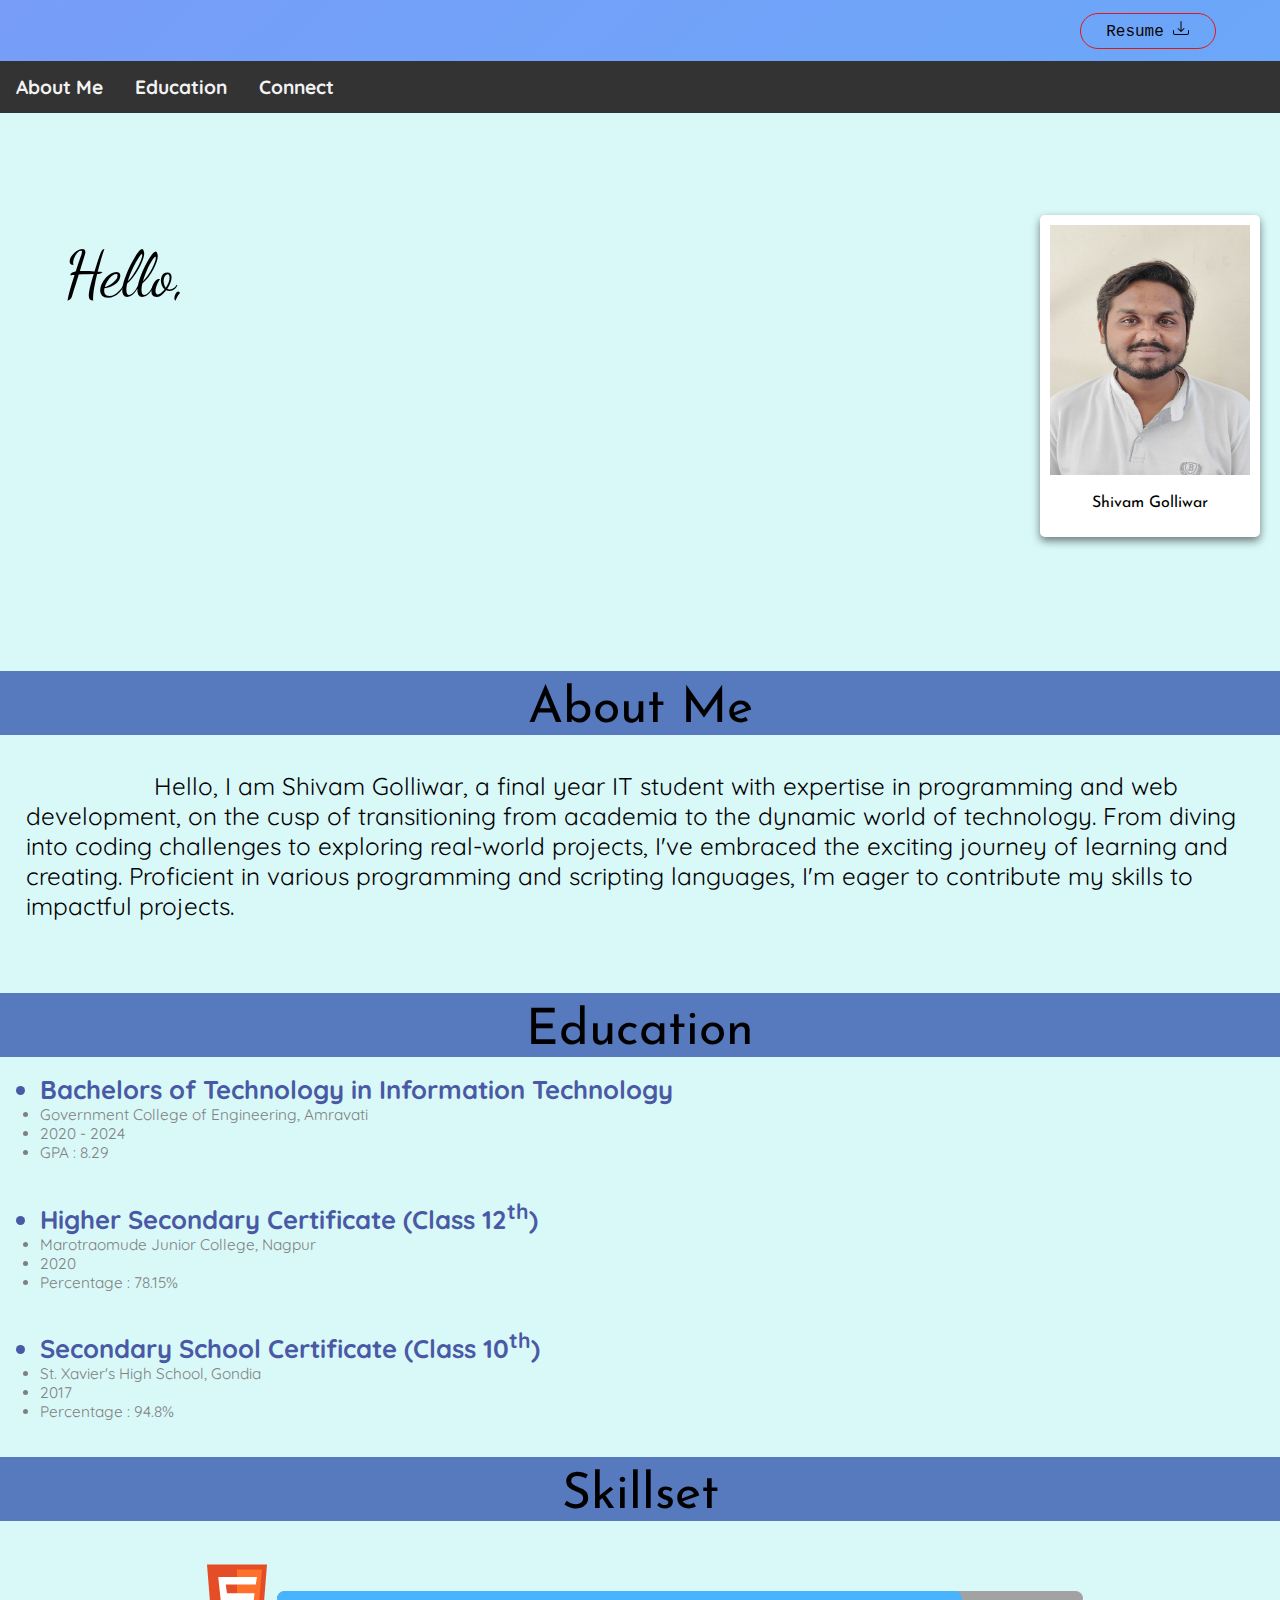
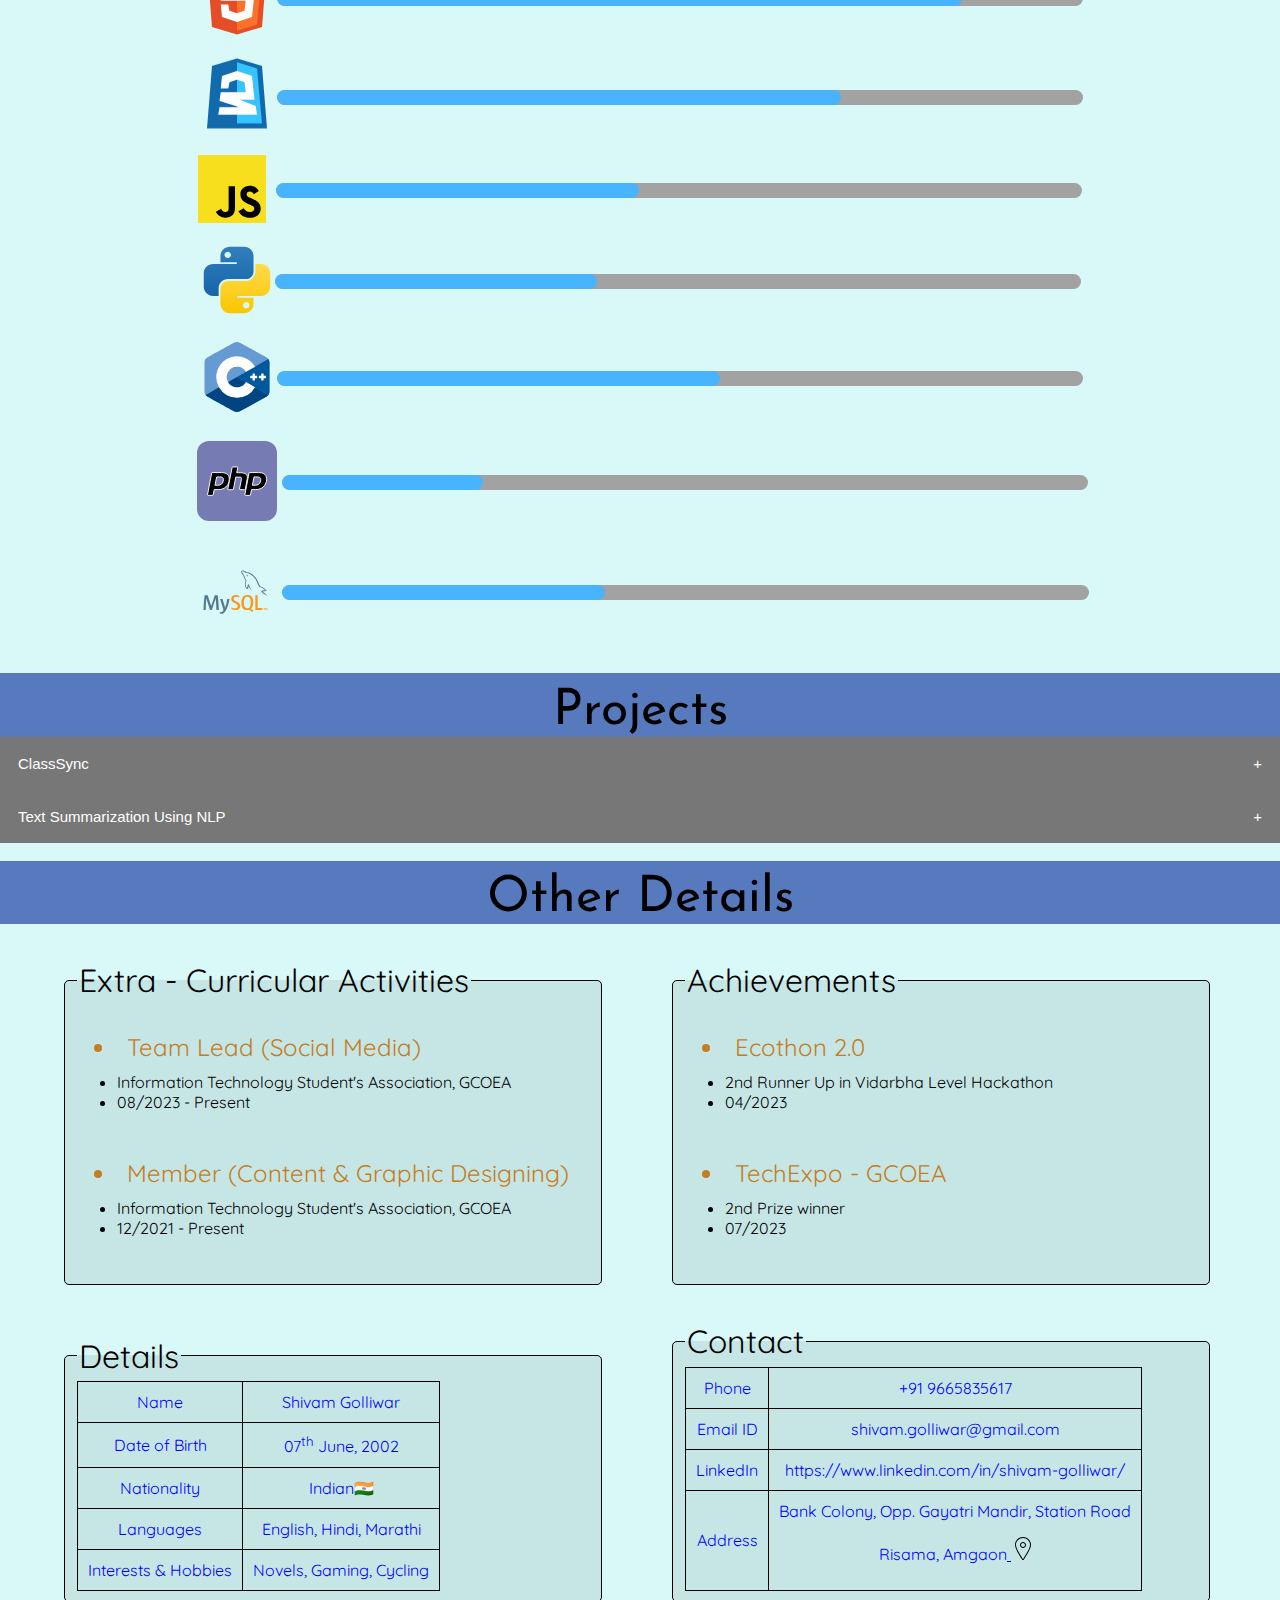
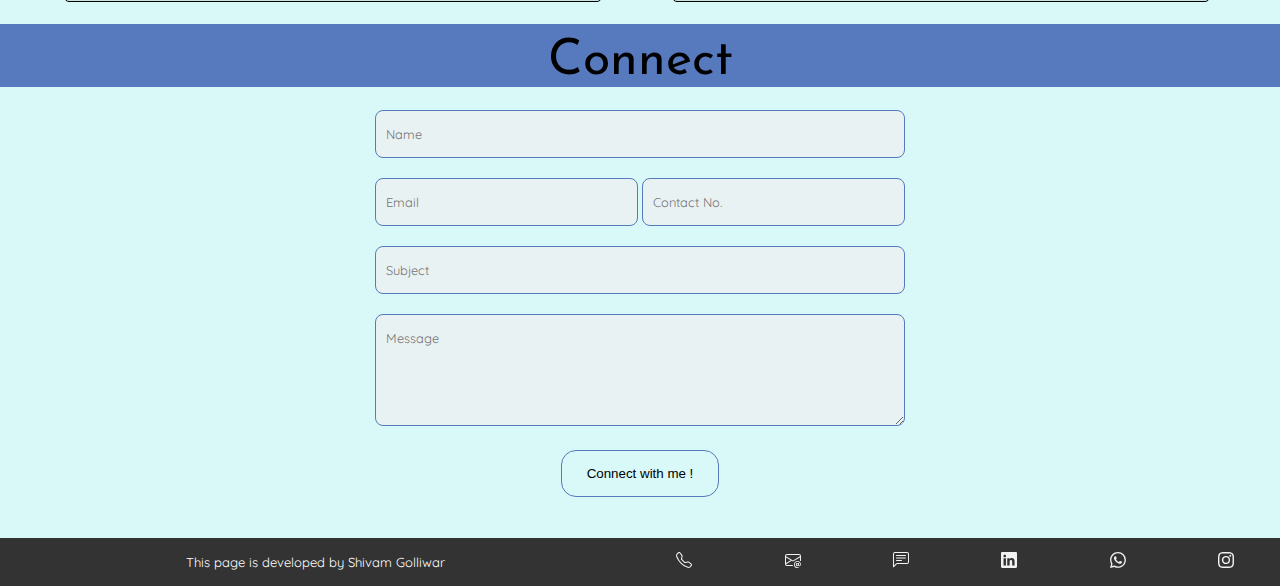
==== commit 3638bc6a: "updated info" ====
--- a/index.html
+++ b/index.html
@@ -4,7 +4,7 @@
 <head>
   <meta charset="UTF-8">
   <meta name="viewport" content="width=device-width, initial-scale=1.0">
-  <title>Sanket Dudhmande's Portfolio</title>
+  <title>Shivam Golliwar's Portfolio</title>
   <link rel="stylesheet" href="stylesheet.css">
   <script src="script.js"></script>
   <link rel="stylesheet" href="https://cdnjs.cloudflare.com/ajax/libs/font-awesome/4.7.0/css/font-awesome.min.css">
@@ -16,7 +16,7 @@
   <div class="heading">
     <!-- <div class="nametitle" id="top">sanketd</div> -->
     
-    <a href="https://drive.google.com/file/d/1rrUU2NP0p7qYVdTgfhfpO0rvEdaGe6CZ/view?usp=share_link" class="resume"
+    <a href="https://drive.google.com/file/d/1FxodpR3lj8_QTXCUpxfL4z0hBS4jCDqy/view?usp=drive_link" class="resume"
       target="_blank">
       Resume
       <svg xmlns="http://www.w3.org/2000/svg" width="16" height="16" fill="currentColor" class="bi bi-download"
@@ -32,7 +32,7 @@
   <div class="topnav" id="myTopnav">
     <a href="#about">About Me</a>
     <a href="#education">Education</a>
-    <a href="#contact">Contact</a>
+    <a href="#contact">Connect</a>
   </div>
 
   <br>
@@ -42,15 +42,15 @@
   <div class="bottomnav" id="mybottomnav">
     <a href="#about">About Me</a>
     <a href="#education">Education</a>
-    <a href="#contact">Contact</a>
+    <a href="#contact">Connect</a>
     <a href="https://drive.google.com/file/d/1rrUU2NP0p7qYVdTgfhfpO0rvEdaGe6CZ/view?usp=share_link">Resume</a>
   </div>
 
   <div class="landing">
     <div class="entprofile">
       <div class="profile">
-        <img src="new1.jpeg" alt="Sanket Dudhmande" class="profilepic">
-        <p class="profname">Sanket Dudhmande</p>
+        <img src="new1.jpeg" alt="Shivam Golliwar" class="profilepic">
+        <p class="profname">Shivam Golliwar</p>
       </div>
     </div>
 
@@ -63,38 +63,26 @@
 
     <div class="entprofilemob">
       <div class="profilemob">
-        <img src="new1.jpeg" alt="Sanket Dudhmande" class="profilepicmob">
-        <p class="profname">Sanket Dudhmande</p>
+        <img src="new1.jpeg" alt="Shivam Golliwar" class="profilepicmob">
+        <p class="profname">Shivam Golliwar</p>
       </div>
     </div>
 
     <br><br><br>
 
-    <div class="scrolllap">
-      <div class="scrolltext">Scroll Down</div>
-      <div class="scroll"></div>
-    </div>
 
     <div class="displaymob">
       <br>
     </div>
 
 
-    <div class="scrollmob">
-      Scroll down
-      <svg xmlns="http://www.w3.org/2000/svg" width="16" height="16" fill="currentColor" class="bi bi-arrow-down"
-        viewBox="0 0 16 16">
-        <path fill-rule="evenodd"
-          d="M8 1a.5.5 0 0 1 .5.5v11.793l3.146-3.147a.5.5 0 0 1 .708.708l-4 4a.5.5 0 0 1-.708 0l-4-4a.5.5 0 0 1 .708-.708L7.5 13.293V1.5A.5.5 0 0 1 8 1z" />
-      </svg>
-    </div>
+    
 
     <br><br><br><br>
     <div class="displaymob">
       <br><br><br>
     </div>
     <div class="displaylap">
-      <br><br><br><br><br>
     </div>
 
   </div>
@@ -102,7 +90,7 @@
   <br><br>
 
   <div class="hello">
-    Hello, I am Sanket Rajesh Dudhmande, a final year IT student with expertise in programming and web
+    Hello, I am Shivam Golliwar, a final year IT student with expertise in programming and web
     development, on the cusp of transitioning from academia to the dynamic world of technology. From diving into coding
     challenges to exploring real-world projects, I've embraced the exciting journey of learning and creating. Proficient
     in various programming and scripting languages, I'm eager to contribute my skills to impactful projects.
@@ -118,22 +106,22 @@
       <ul>
         <li class="course"><b>Bachelors of Technology in Information Technology</b></li>
         <li class="institution">Government College of Engineering, Amravati</li>
-        <li class="yearofpassing">2020 - Present</li>
-        <li class="score">GPA : 7.5</li>
+        <li class="yearofpassing">2020 - 2024</li>
+        <li class="score">GPA : 8.29</li>
         <br>
       </ul>
       <ul>
         <li class="course"><b>Higher Secondary Certificate (Class 12<sup>th</sup>)</b></li>
-        <li class="institution">Sangameshwar College of Science, Solapur</li>
+        <li class="institution">Marotraomude Junior College, Nagpur</li>
         <li class="yearofpassing">2020</li>
-        <li class="score">Percentage : 76.62%</li>
+        <li class="score">Percentage : 78.15%</li>
         <br>
       </ul>
       <ul>
         <li class="course"><b>Secondary School Certificate (Class 10<sup>th</sup>)</b></li>
-        <li class="institution">St. Joseph's High School, Solapur</li>
-        <li class="yearofpassing">2018</li>
-        <li class="score">Percentage : 79.20%</li>
+        <li class="institution">St. Xavier's High School, Gondia</li>
+        <li class="yearofpassing">2017</li>
+        <li class="score">Percentage : 94.8%</li>
         <br>
       </ul>
     </div>
@@ -212,7 +200,7 @@
 
 
 
-    <div class="skill">
+    <!-- <div class="skill">
         <div class="skill-info">
           <div class="skill-name">
             <img width="64" alt="C Language Logo" src="https://upload.wikimedia.org/wikipedia/commons/thumb/d/d8/C_Language_Logo.svg/64px-C_Language_Logo.svg.png" style="margin: 10px;">
@@ -221,7 +209,7 @@
             <div class="skill-progress c"></div>
           </div>
         </div>
-      </div>
+      </div> -->
 
 
       <div class="skill">
@@ -276,9 +264,9 @@
     Thanks for stopping by and I'm looking forward to what the future holds!
 
     Best,
-    Sanket Dudhmande
-  </div>
-  Hey there! 👋 I'm Sanket Dudhmande, a final-year software engineering student about to step into the world of tech.
+    Shivam Golliwar
+  </div>
+  Hey there! 👋 I'm Shivam Golliwar, a final-year software engineering student about to step into the world of tech.
 
   <b>My Academic Journey:</b>
 
@@ -305,7 +293,7 @@
   Thanks for stopping by, and I'm looking forward to what the future holds!
 
   Best,
-  Sanket Dudhmande 
+  Shivam Golliwar 
 
   ---
 
@@ -364,7 +352,7 @@
       <fieldset class="extracursection">
         <legend class="extracurriculartitle">Extra - Curricular Activities</legend>
         <ul>
-          <li class="extracurricular">Team Lead (Content writing)</li>
+          <li class="extracurricular">Team Lead (Social Media)</li>
           <li class="organization">Information Technology Student's Association, GCOEA</li>
           <li class="duration">08/2023 - Present</li>
           <br>
@@ -407,11 +395,11 @@
         <table class="detailstable">
           <tr class="detailstr">
             <td class="detailstd">Name</td>
-            <td class="detailstd">Sanket Dudhmande</td>
+            <td class="detailstd">Shivam Golliwar</td>
           </tr>
           <tr>
             <td class="detailstd">Date of Birth</td>
-            <td class="detailstd">12<sup>th</sup> December, 2002 </td>
+            <td class="detailstd">07<sup>th</sup> June, 2002 </td>
           </tr>
           <tr class="detailstr">
             <td class="detailstd">Nationality</td>
@@ -419,11 +407,11 @@
           </tr>
           <tr class="detailstr">
             <td class="detailstd">Languages</td>
-            <td class="detailstd">English, Marathi, Hindi, Kannada </td>
+            <td class="detailstd">English, Hindi, Marathi</td>
           </tr>
           <tr class="detailstr">
             <td class="detailstd">Interests & Hobbies</td>
-            <td class="detailstd">Railways, Travelling</td>
+            <td class="detailstd">Novels, Gaming, Cycling</td>
           </tr>
         </table>
       </fieldset>
@@ -433,21 +421,21 @@
         <table class="detailstable">
           <tr class="detailstr">
             <td class="detailstd">Phone</td>
-            <td class="detailstd">+91 9823976938</td>
+            <td class="detailstd">+91 9665835617</td>
           </tr>
           <tr>
             <td class="detailstd">Email ID</td>
-            <td class="detailstd">dudhmandes@gmail.com</td>
+            <td class="detailstd">shivam.golliwar@gmail.com</td>
           </tr>
           <tr>
             <td class="detailstd">LinkedIn</td>
-            <td class="detailstd">www.linkedin.com/in/sanketdudhmande</td>
+            <td class="detailstd">https://www.linkedin.com/in/shivam-golliwar/</td>
           </tr>
           <tr class="detailstr">
             <td class="detailstd">Address</td>
             <td class="detailstd">
-              B-17, Vinayak Residency, 113, Modi
-              <p>Saat Rasta, Solapur<a
+              Bank Colony, Opp. Gayatri Mandir, Station Road
+              <p>Risama, Amgaon<a
                   href="https://www.google.com/maps/place/Vinayaka+Residency/@17.6582448,75.9021464,17z/data=!3m1!4b1!4m6!3m5!1s0x3bc5da7412ad86d3:0x73b02bed6bbc0dfb!8m2!3d17.6582448!4d75.9047213!16s%2Fg%2F11b6t_mg7h?entry=ttu"
                   target="_blank">
                   <svg width="20" height="23" xmlns="http://www.w3.org/2000/svg" fill-rule="evenodd"
@@ -473,15 +461,15 @@
       <fieldset class="extracursectionmob">
         <legend class="extracurriculartitlemob">Extra - Curricular Activities</legend>
         <ul>
-          <li class="extracurricularmob">Team Lead (Content writing)</li>
+          <li class="extracurricularmob">Team Lead (Social Media)</li>
           <li class="organizationmob">Information Technology Student's Association, GCOEA</li>
-          <li class="durationmob">08/2023 - Present</li>
+          <li class="durationmob">08/2023 - 06/2024</li>
           <br>
         </ul>
         <ul>
           <li class="extracurricularmob">Member (Content writing & Graphic Designing)</li>
           <li class="organizationmob">Information Technology Student's Association, GCOEA</li>
-          <li class="durationmob">12/2021 - Present</li>
+          <li class="durationmob">12/2021 - 06/2024</li>
           <br>
         </ul>
       </fieldset>
@@ -510,11 +498,11 @@
       <table class="detailstablemob">
         <tr class="detailstrmob">
           <td class="detailstdmob">Name</td>
-          <td class="detailstdmob">Sanket Dudhmande</td>
+          <td class="detailstdmob">Shivam Golliwar</td>
         </tr>
         <tr>
           <td class="detailstdmob">Date of Birth</td>
-          <td class="detailstdmob">12<sup>th</sup> December, 2002 </td>
+          <td class="detailstdmob">07<sup>th</sup> June, 2002 </td>
         </tr>
         <tr class="detailstrmob">
           <td class="detailstdmob">Nationality</td>
@@ -522,11 +510,11 @@
         </tr>
         <tr class="detailstrmob">
           <td class="detailstdmob">Languages</td>
-          <td class="detailstdmob">English, Marathi, Hindi, Kannada </td>
+          <td class="detailstdmob">English, Hindi, Marathi </td>
         </tr>
         <tr class="detailstrmob">
           <td class="detailstdmob">Interests & Hobbies</td>
-          <td class="detailstdmob">Railways, Travelling</td>
+          <td class="detailstdmob">Novels, Gaming, Cycling</td>
         </tr>
       </table>
     </fieldset>
@@ -537,18 +525,18 @@
       <table class="detailstablemob">
         <tr class="detailstrmob">
           <td class="detailstdmob">Phone</td>
-          <td class="detailstdmob">+91 9823976938</td>
+          <td class="detailstdmob">+91 9665835617</td>
         </tr>
         <tr>
           <td class="detailstdmob">Email ID</td>
-          <td class="detailstdmob">dudhmandes@gmail.com</td>
+          <td class="detailstdmob">shivam.golliwar@gmail.com</td>
         </tr>
         <tr>
         <tr class="detailstrmob">
           <td class="detailstdmob">Address</td>
           <td class="detailstdmob">
-            B-17, Vinayak Residency
-            <p>Saat Rasta, Solapur<a
+            Bank Colony, Opp. Gayatri Mandir, Station Road
+            <p>Risama, Amgaon<a
                 href="https://www.google.com/maps/place/Vinayaka+Residency/@17.6582448,75.9021464,17z/data=!3m1!4b1!4m6!3m5!1s0x3bc5da7412ad86d3:0x73b02bed6bbc0dfb!8m2!3d17.6582448!4d75.9047213!16s%2Fg%2F11b6t_mg7h?entry=ttu"
                 target="_blank">
                 <svg width="20" height="23" xmlns="http://www.w3.org/2000/svg" fill-rule="evenodd" clip-rule="evenodd">
@@ -604,10 +592,10 @@
   <div class="bottomlap">
     <div class="infodisplap">
       <div class="connections" id="mybottomnav">
-        <div class="bottominfo">This page is developed by Sanket Dudhmande
-        </div>
-
-        <a href="tel:+919823976938">
+        <div class="bottominfo">This page is developed by Shivam Golliwar
+        </div>
+
+        <a href="tel:+919665835617">
           <svg xmlns="http://www.w3.org/2000/svg" width="16" height="16" fill="currentColor" class="bi bi-telephone"
             viewBox="0 0 16 16">
             <path
@@ -615,7 +603,7 @@
           </svg>
         </a>
 
-        <a href="mailto:dudhmandes@gmail.com">
+        <a href="mailto:shivam.golliwar@gmail.com">
           <svg xmlns="http://www.w3.org/2000/svg" width="16" height="16" fill="currentColor" class="bi bi-envelope-at"
             viewBox="0 0 16 16">
             <path
@@ -626,7 +614,7 @@
         </a>
 
 
-        <a href="sms:+919823976938">
+        <a href="sms:+919665835617">
           <svg xmlns="http://www.w3.org/2000/svg" width="16" height="16" fill="currentColor"
             class="bi bi-chat-left-text" viewBox="0 0 16 16">
             <path
@@ -636,7 +624,7 @@
           </svg>
         </a>
 
-        <a href="https://www.linkedin.com/in/sanketdudhmande/">
+        <a href="https://www.linkedin.com/in/shivam-golliwar/">
           <svg xmlns="http://www.w3.org/2000/svg" width="16" height="16" fill="currentColor" class="bi bi-linkedin"
             viewBox="0 0 16 16">
             <path
@@ -644,7 +632,7 @@
           </svg>
         </a>
 
-        <a href="https://wa.me/919823976938" target="_blank">
+        <a href="https://wa.me/919665835617" target="_blank">
           <svg xmlns="http://www.w3.org/2000/svg" width="16" height="16" fill="currentColor" class="bi bi-whatsapp"
             viewBox="0 0 16 16">
             <path
@@ -653,7 +641,7 @@
         </a>
 
 
-        <a href="https://www.instagram.com/sanket_dudhmande/" target="_blank">
+        <a href="https://www.instagram.com/shivam_golliwar/" target="_blank">
           <svg xmlns="http://www.w3.org/2000/svg" width="16" height="16" fill="currentColor" class="bi bi-instagram"
             viewBox="0 0 16 16">
             <path
@@ -671,10 +659,10 @@
 
   <div class="bottommob">
 
-    <div class="bottominfo1">This page is developed by Sanket Dudhmande <br></div>
+    <div class="bottominfo1">This page is developed by Shivam Golliwar <br></div>
     <div class="connections" id="mybottomnav">
 
-      <a href="tel:+919823976938">
+      <a href="tel:+919665835617">
         <svg xmlns="http://www.w3.org/2000/svg" width="16" height="16" fill="currentColor" class="bi bi-telephone"
           viewBox="0 0 16 16">
           <path
@@ -682,7 +670,7 @@
         </svg>
       </a>
 
-      <a href="mailto:dudhmandes@gmail.com">
+      <a href="mailto:shivam.golliwar@gmail.com">
         <svg xmlns="http://www.w3.org/2000/svg" width="16" height="16" fill="currentColor" class="bi bi-envelope-at"
           viewBox="0 0 16 16">
           <path
@@ -693,7 +681,7 @@
       </a>
 
 
-      <a href="sms:+919823976938">
+      <a href="sms:+919665835617">
         <svg xmlns="http://www.w3.org/2000/svg" width="16" height="16" fill="currentColor" class="bi bi-chat-left-text"
           viewBox="0 0 16 16">
           <path
@@ -703,7 +691,7 @@
         </svg>
       </a>
 
-      <a href="https://www.linkedin.com/in/sanketdudhmande/">
+      <a href="https://www.linkedin.com/in/shivam-golliwar/">
         <svg xmlns="http://www.w3.org/2000/svg" width="16" height="16" fill="currentColor" class="bi bi-linkedin"
           viewBox="0 0 16 16">
           <path
@@ -711,7 +699,7 @@
         </svg>
       </a>
 
-      <a href="https://wa.me/919823976938" target="_blank">
+      <a href="https://wa.me/919665835617" target="_blank">
         <svg xmlns="http://www.w3.org/2000/svg" width="16" height="16" fill="currentColor" class="bi bi-whatsapp"
           viewBox="0 0 16 16">
           <path
@@ -720,7 +708,7 @@
       </a>
 
 
-      <a href="https://www.instagram.com/sanket_dudhmande/" target="_blank">
+      <a href="https://www.instagram.com/shivam_golliwar/" target="_blank">
         <svg xmlns="http://www.w3.org/2000/svg" width="16" height="16" fill="currentColor" class="bi bi-instagram"
           viewBox="0 0 16 16">
           <path
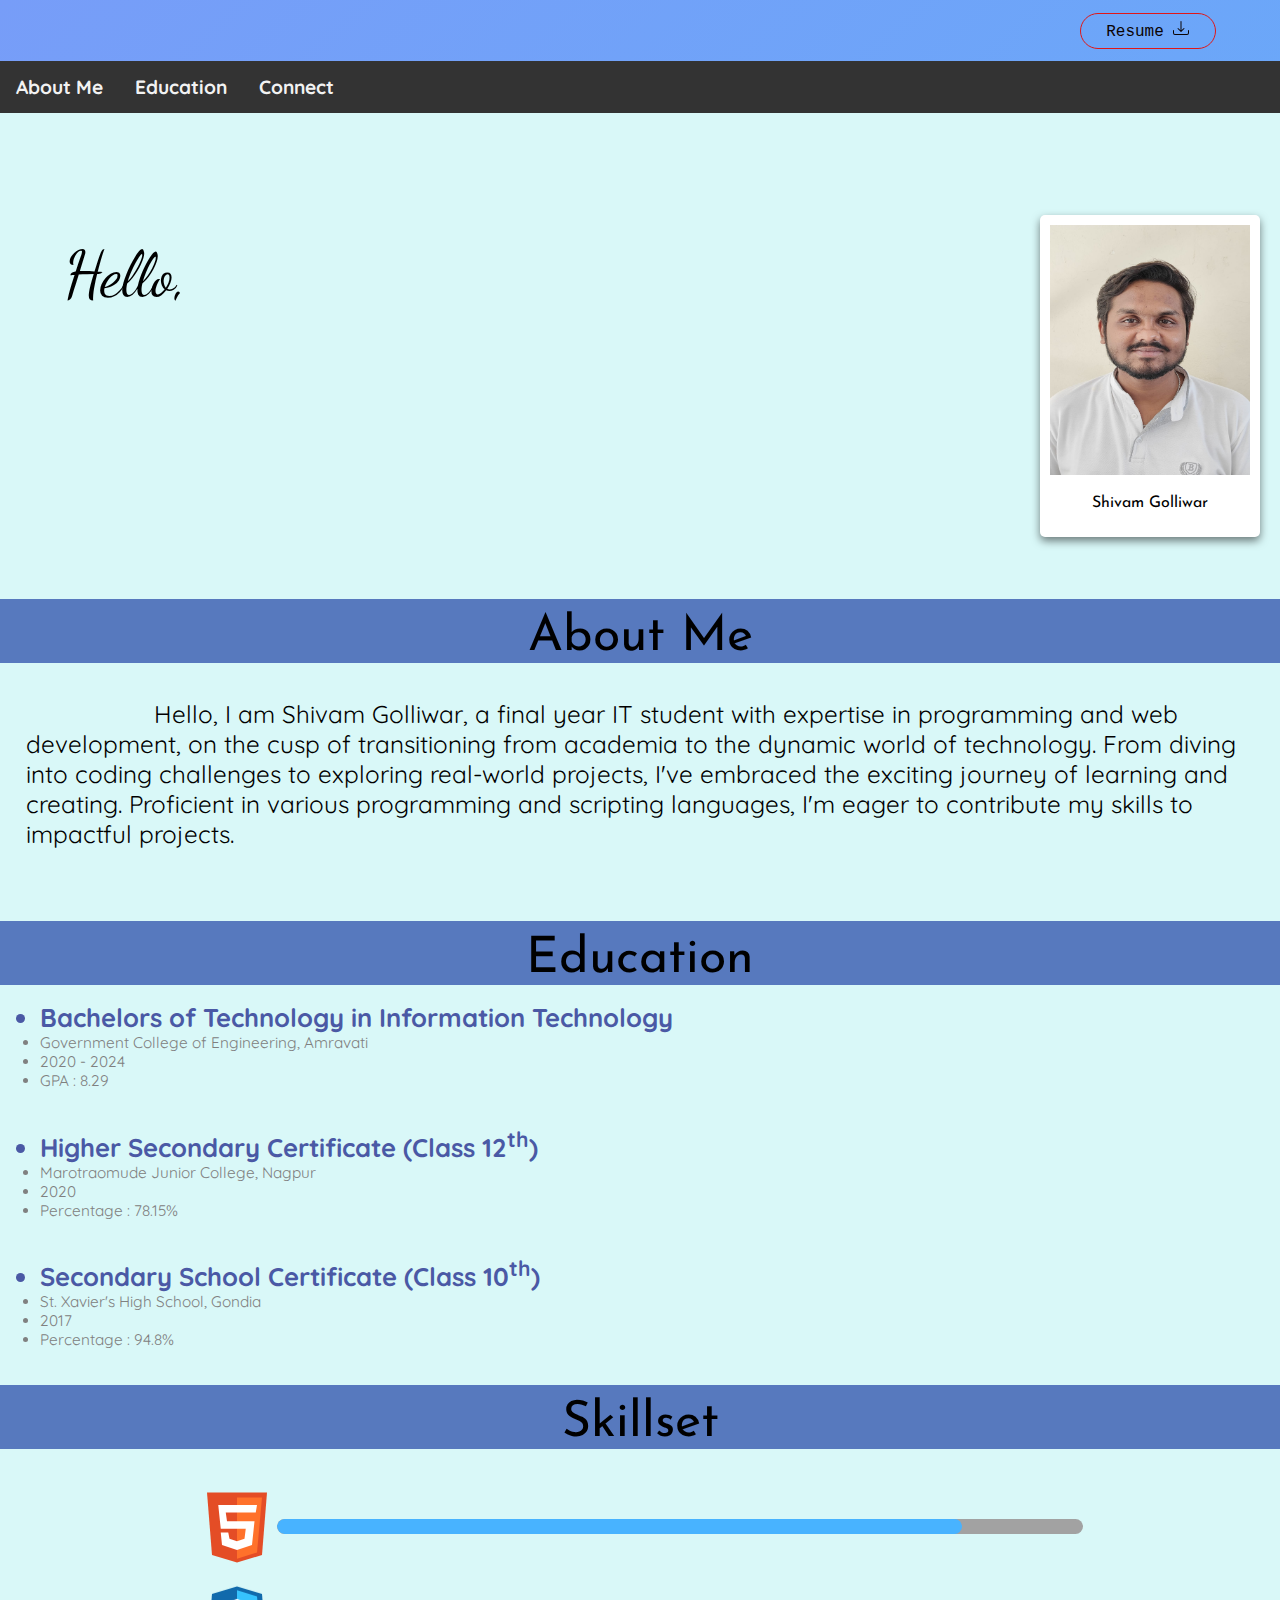
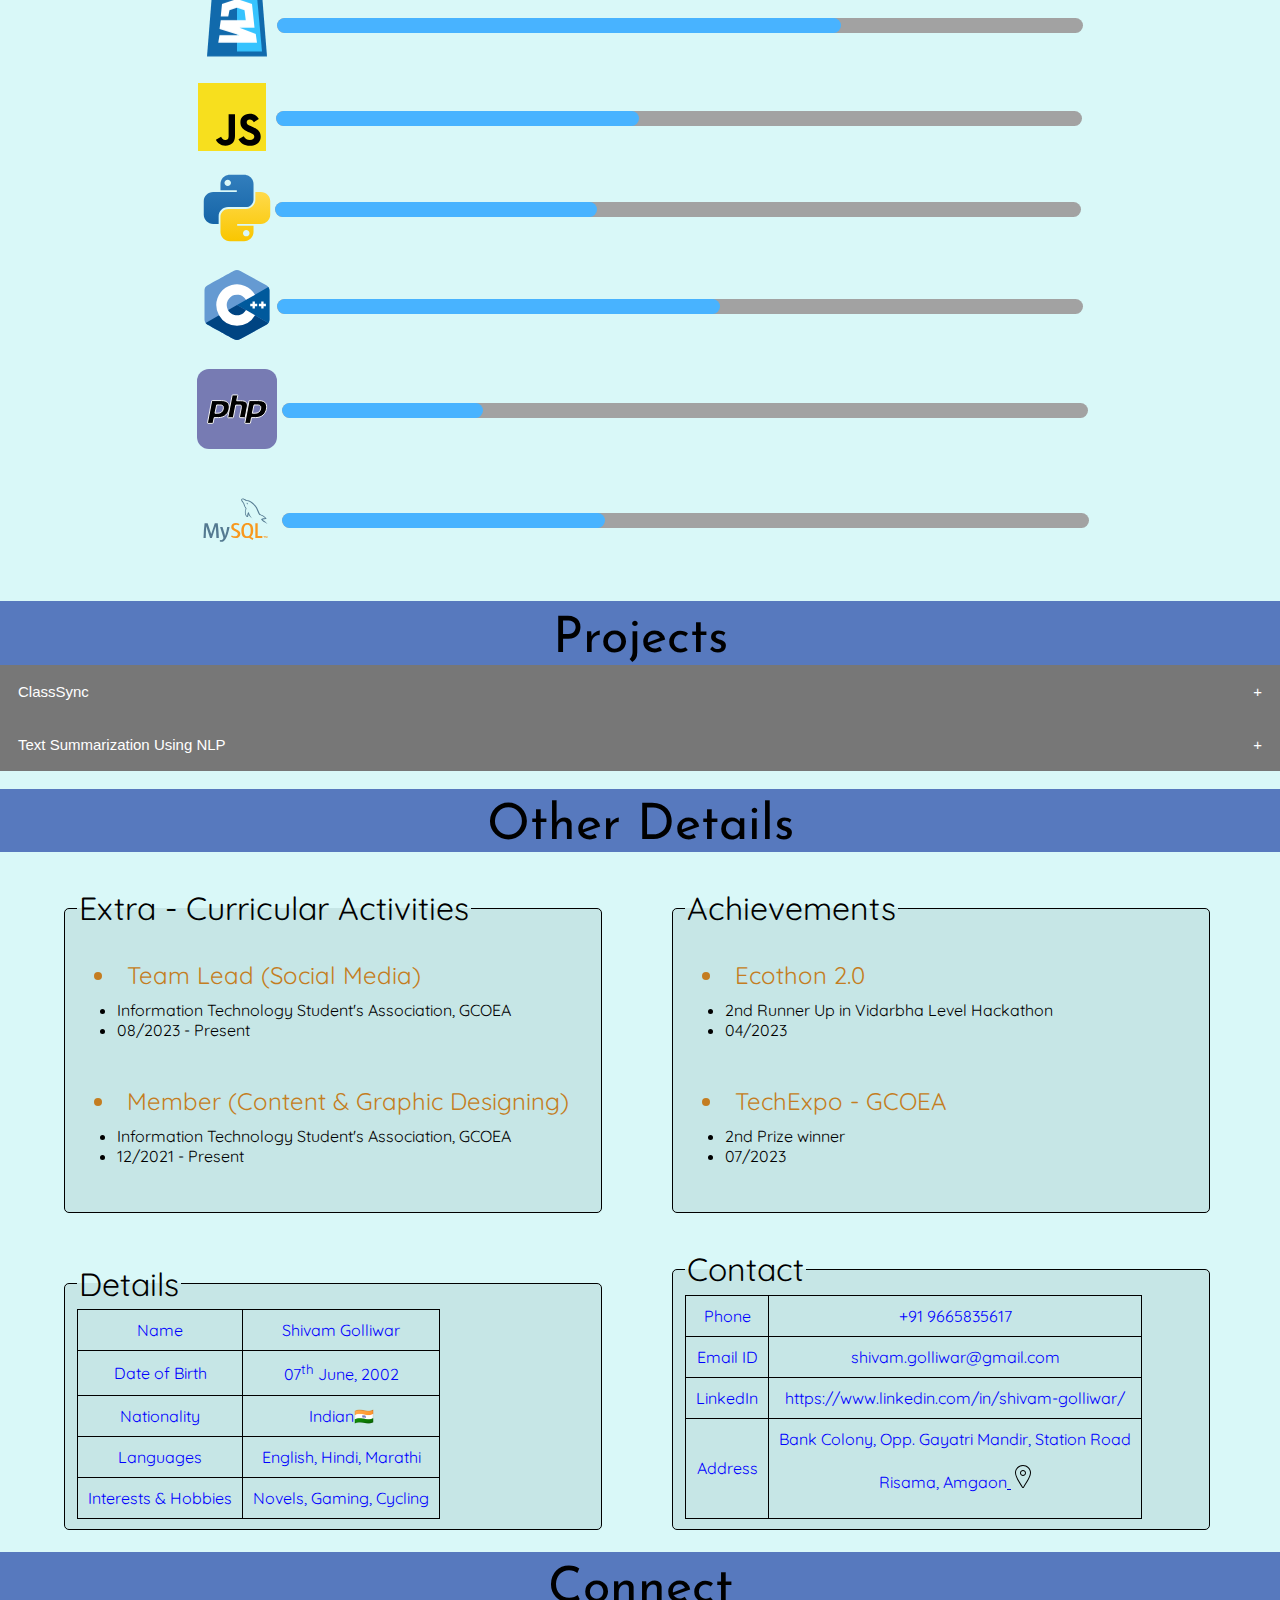
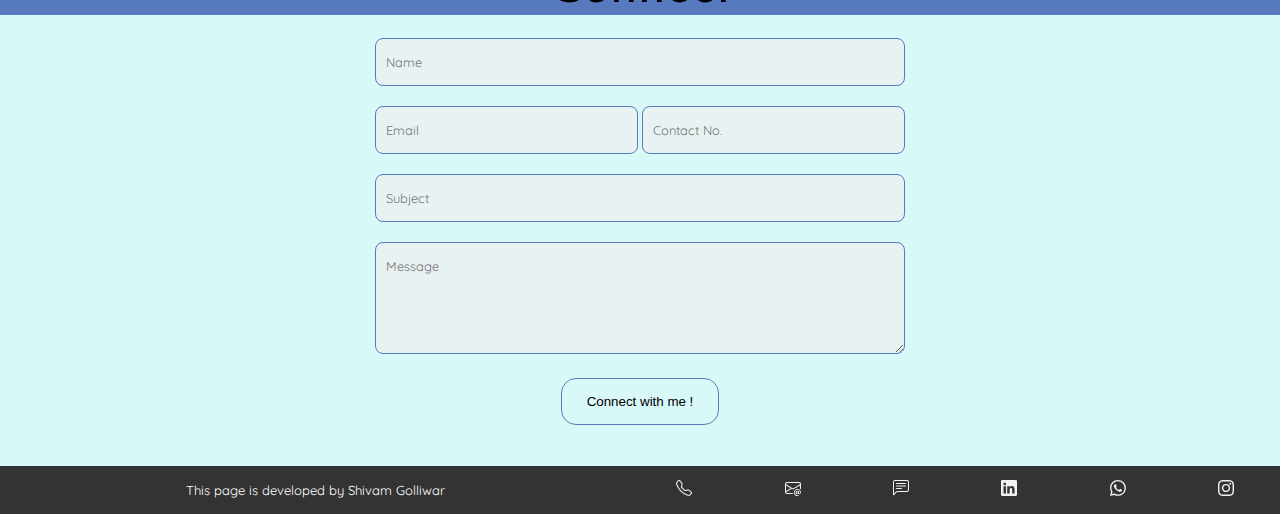
==== commit 4866b617: "Update index.html" ====
--- a/index.html
+++ b/index.html
@@ -43,7 +43,7 @@
     <a href="#about">About Me</a>
     <a href="#education">Education</a>
     <a href="#contact">Connect</a>
-    <a href="https://drive.google.com/file/d/1rrUU2NP0p7qYVdTgfhfpO0rvEdaGe6CZ/view?usp=share_link">Resume</a>
+    <a href="https://drive.google.com/file/d/1FxodpR3lj8_QTXCUpxfL4z0hBS4jCDqy/view?usp=drive_link">Resume</a>
   </div>
 
   <div class="landing">
@@ -57,7 +57,6 @@
     <p id="demolap"></p>
 
     <div class="displaylap">
-      <br><br><br><br>
       <br><br><br>
     </div>
 
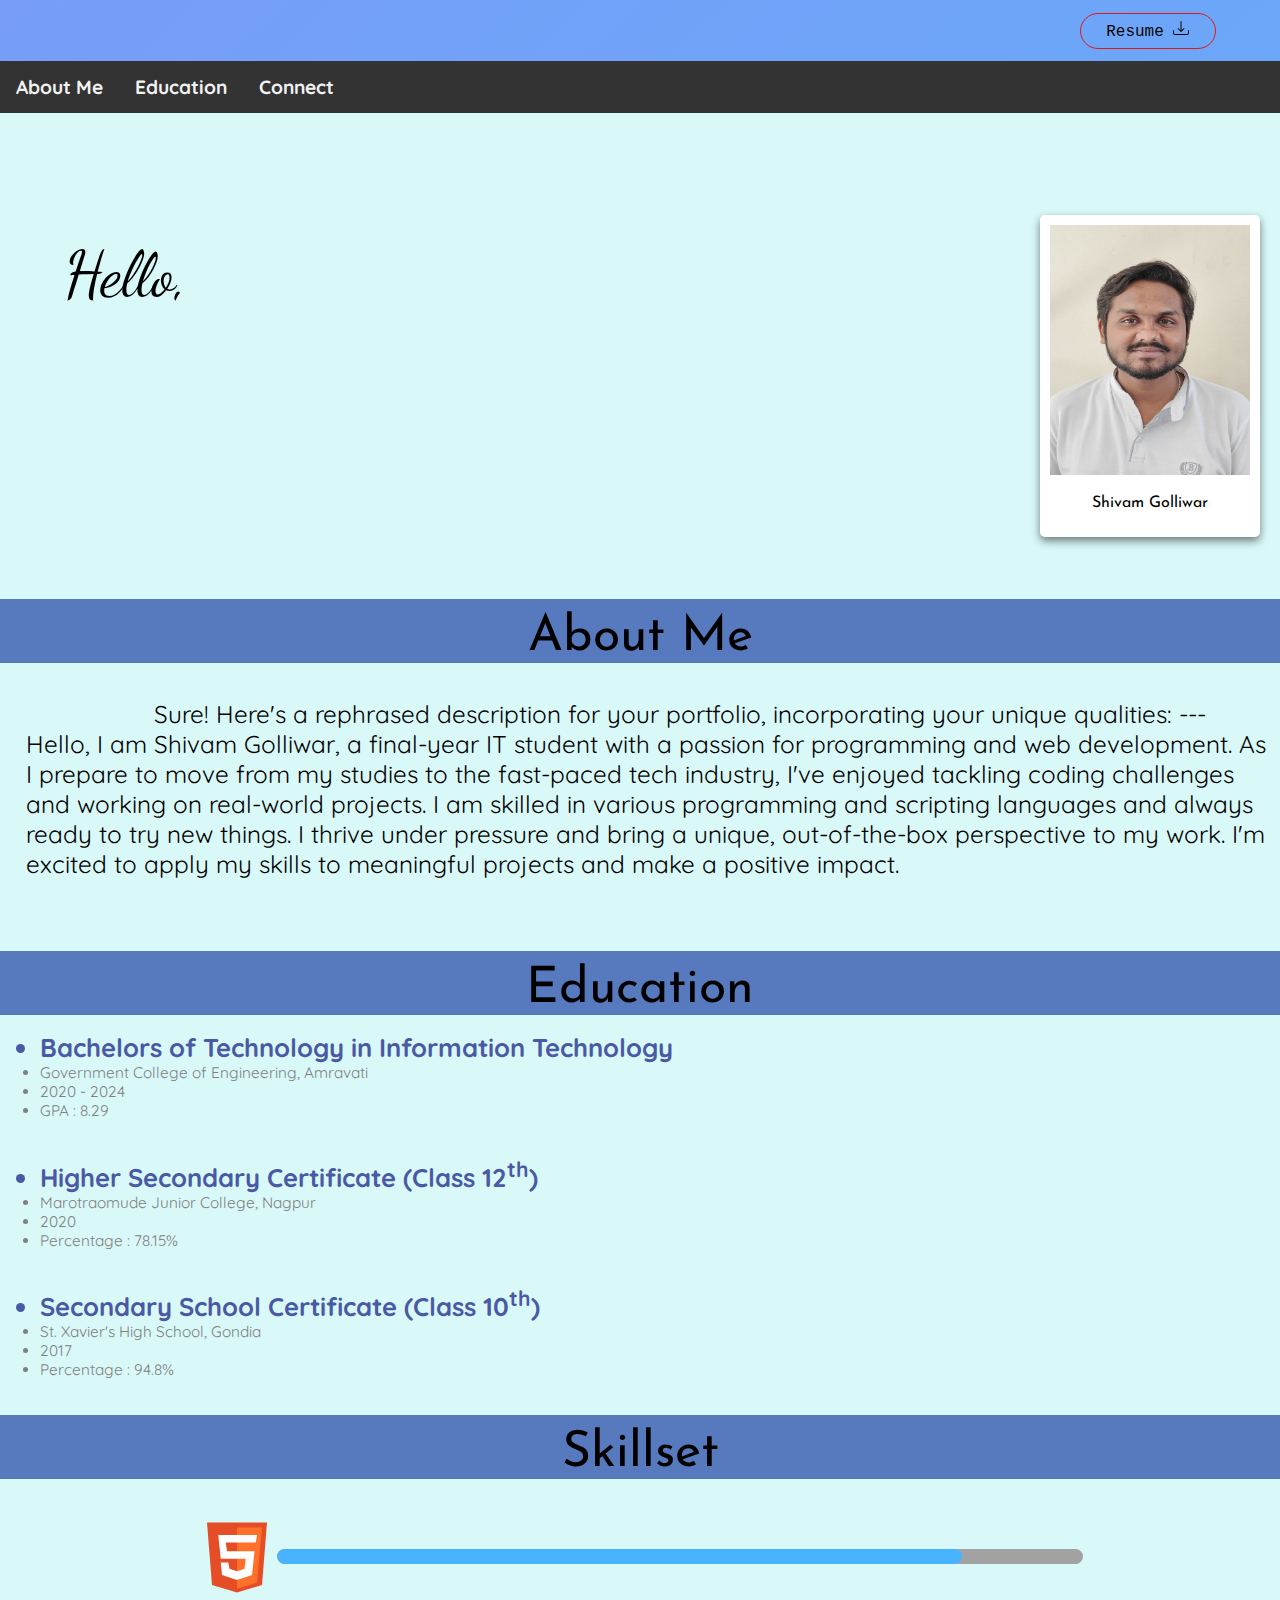
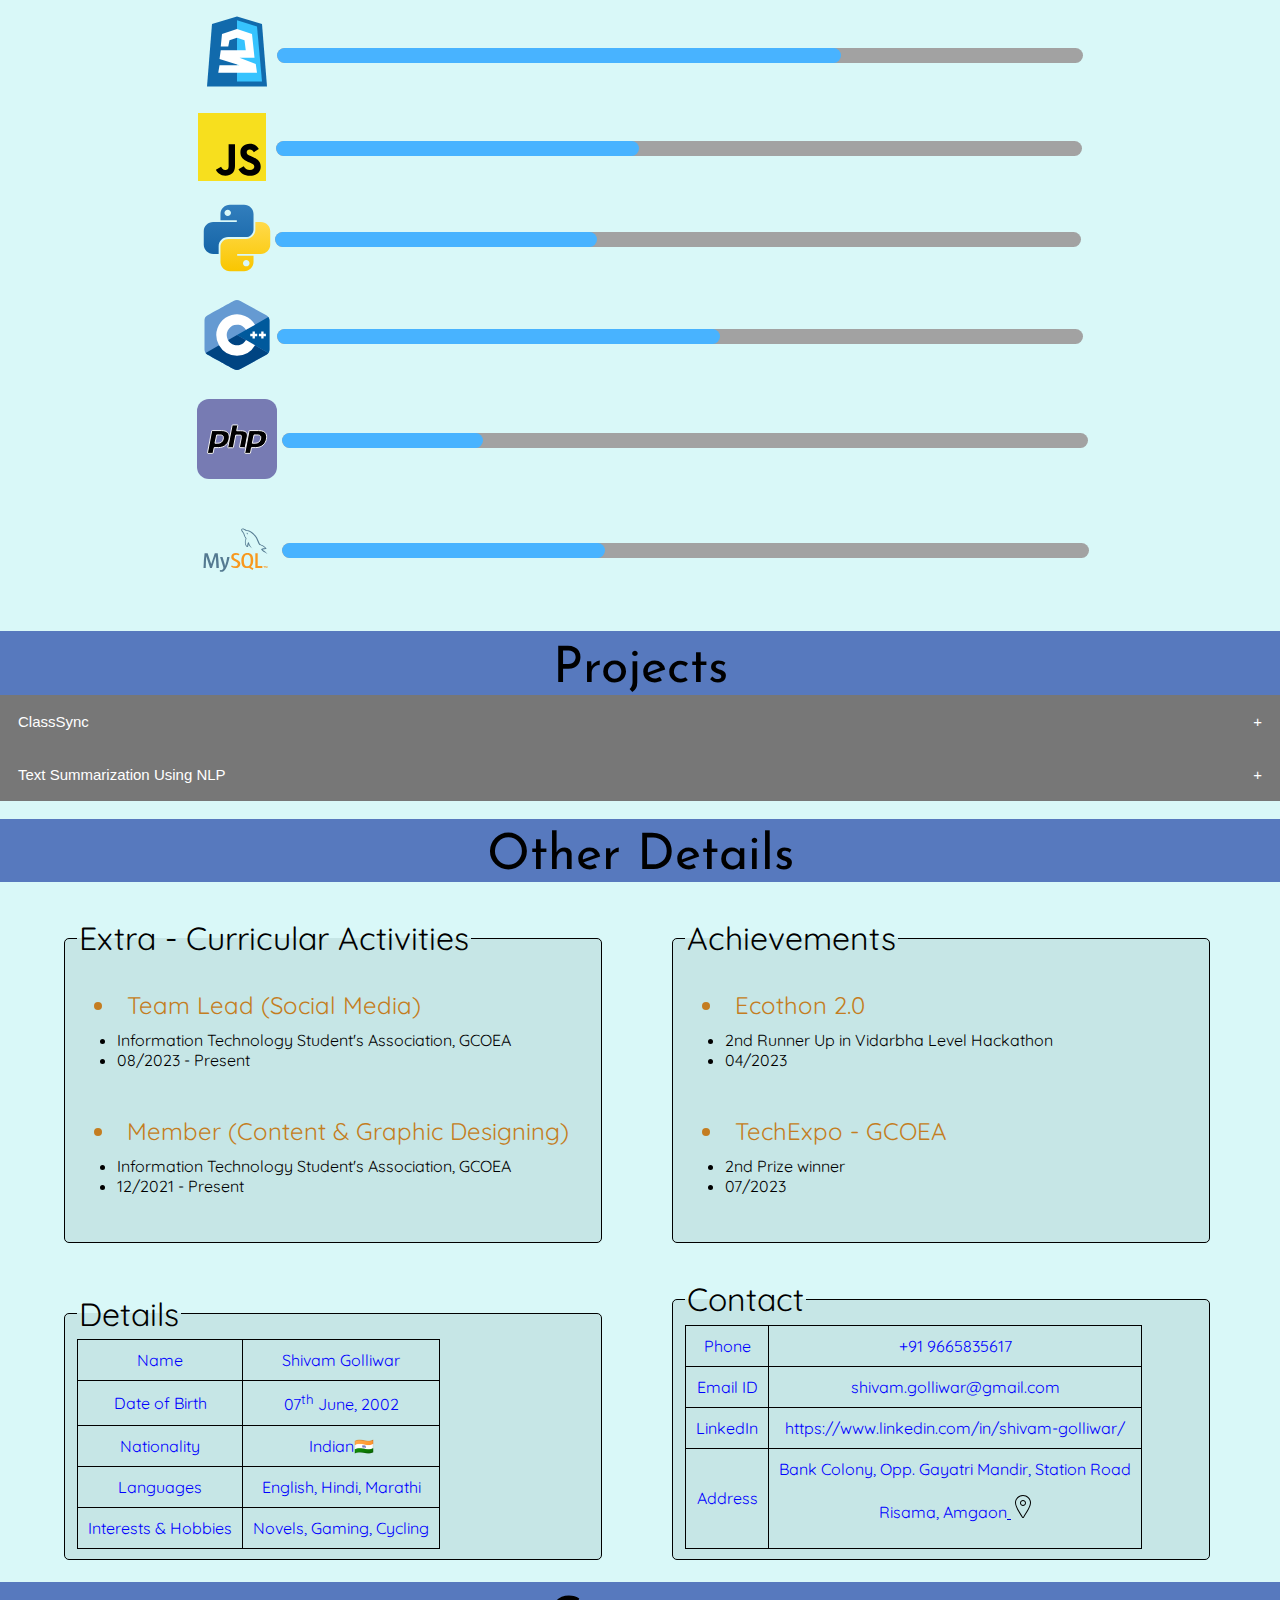
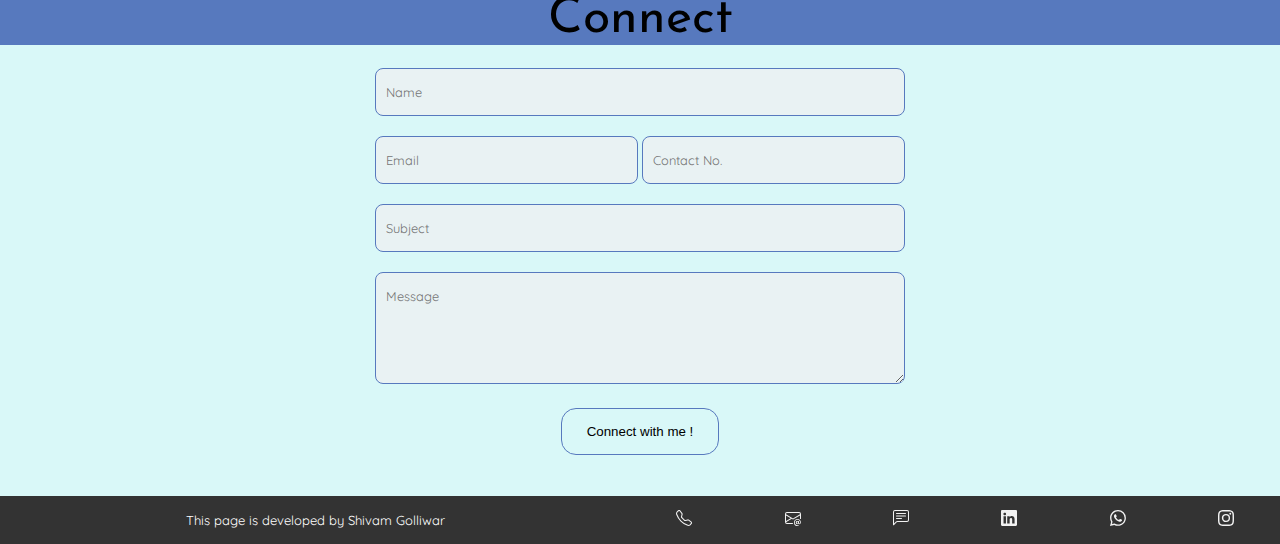
==== commit bcbf5f5c: "Update index.html" ====
--- a/index.html
+++ b/index.html
@@ -89,10 +89,11 @@
   <br><br>
 
   <div class="hello">
-    Hello, I am Shivam Golliwar, a final year IT student with expertise in programming and web
-    development, on the cusp of transitioning from academia to the dynamic world of technology. From diving into coding
-    challenges to exploring real-world projects, I've embraced the exciting journey of learning and creating. Proficient
-    in various programming and scripting languages, I'm eager to contribute my skills to impactful projects.
+    Sure! Here's a rephrased description for your portfolio, incorporating your unique qualities:
+
+---
+
+Hello, I am Shivam Golliwar, a final-year IT student with a passion for programming and web development. As I prepare to move from my studies to the fast-paced tech industry, I've enjoyed tackling coding challenges and working on real-world projects. I am skilled in various programming and scripting languages and always ready to try new things. I thrive under pressure and bring a unique, out-of-the-box perspective to my work. I'm excited to apply my skills to meaningful projects and make a positive impact.
   </div>
   <br><br><br><br>
 
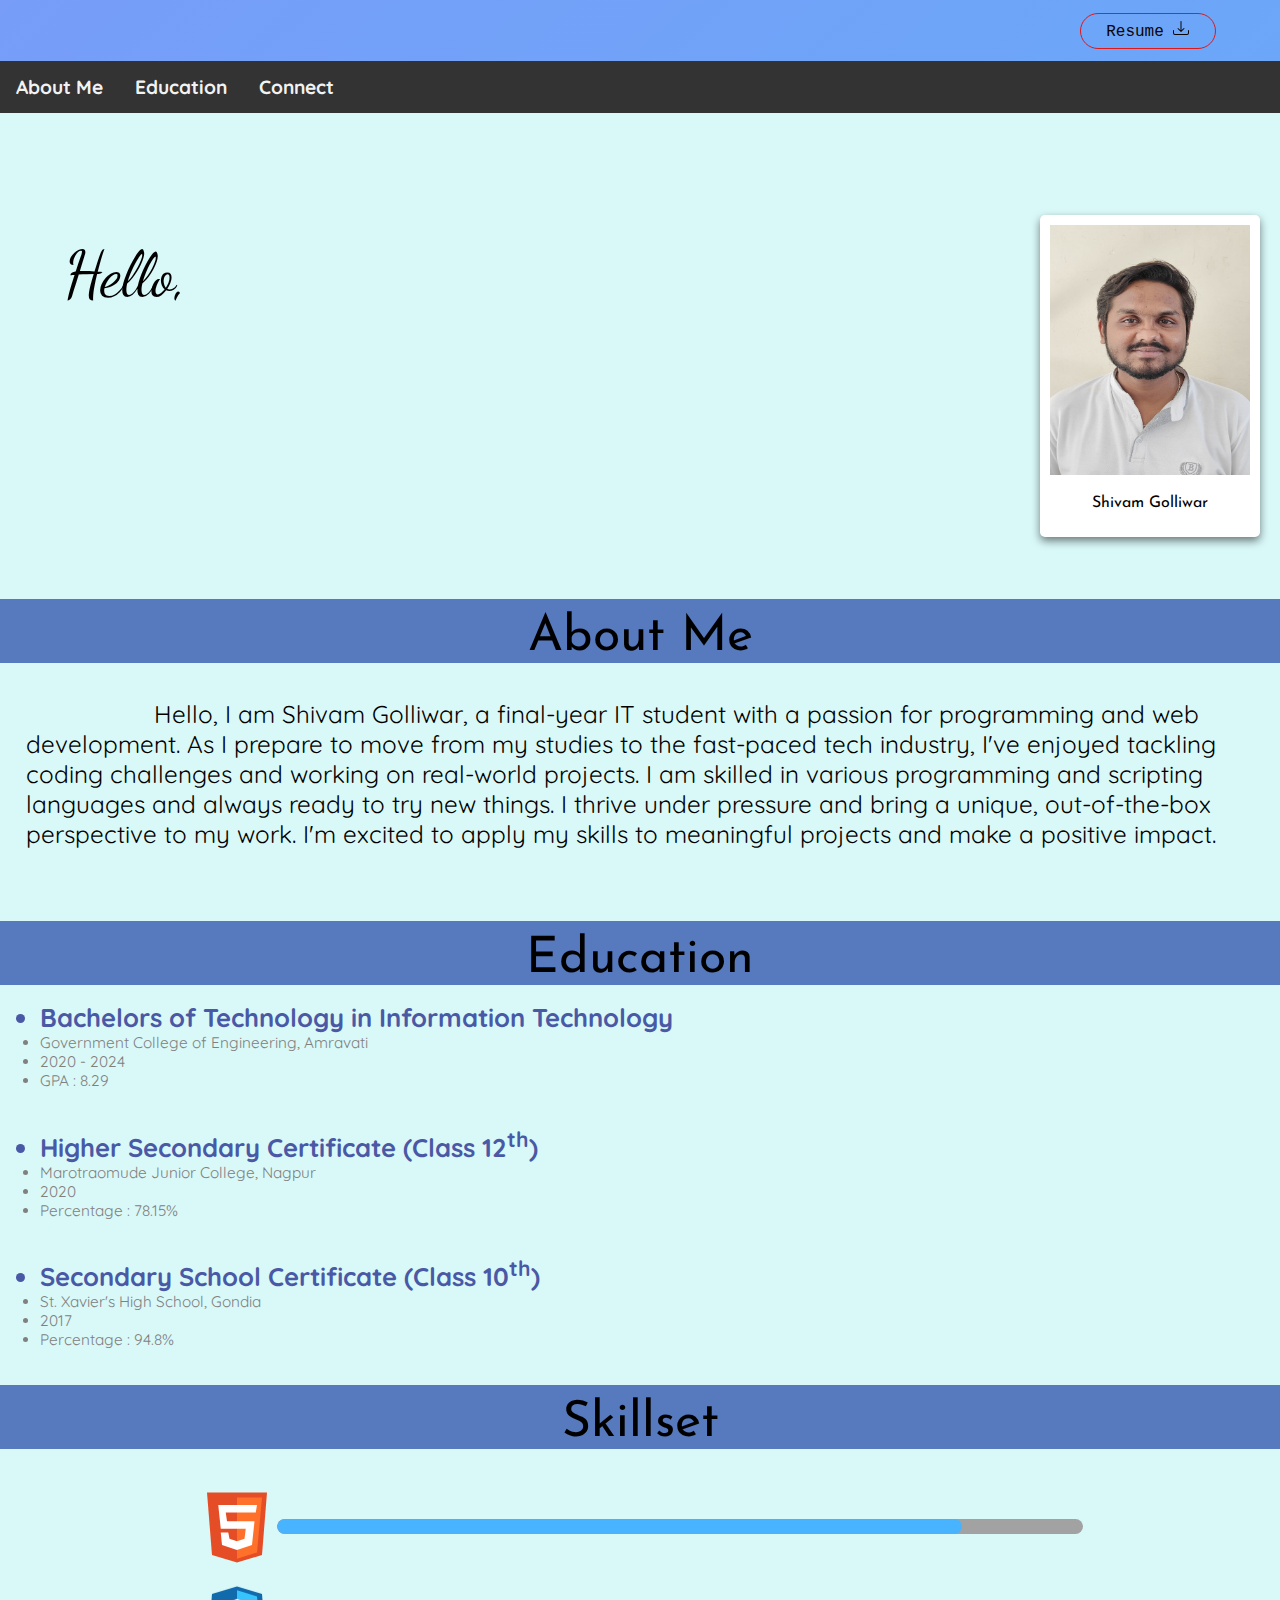
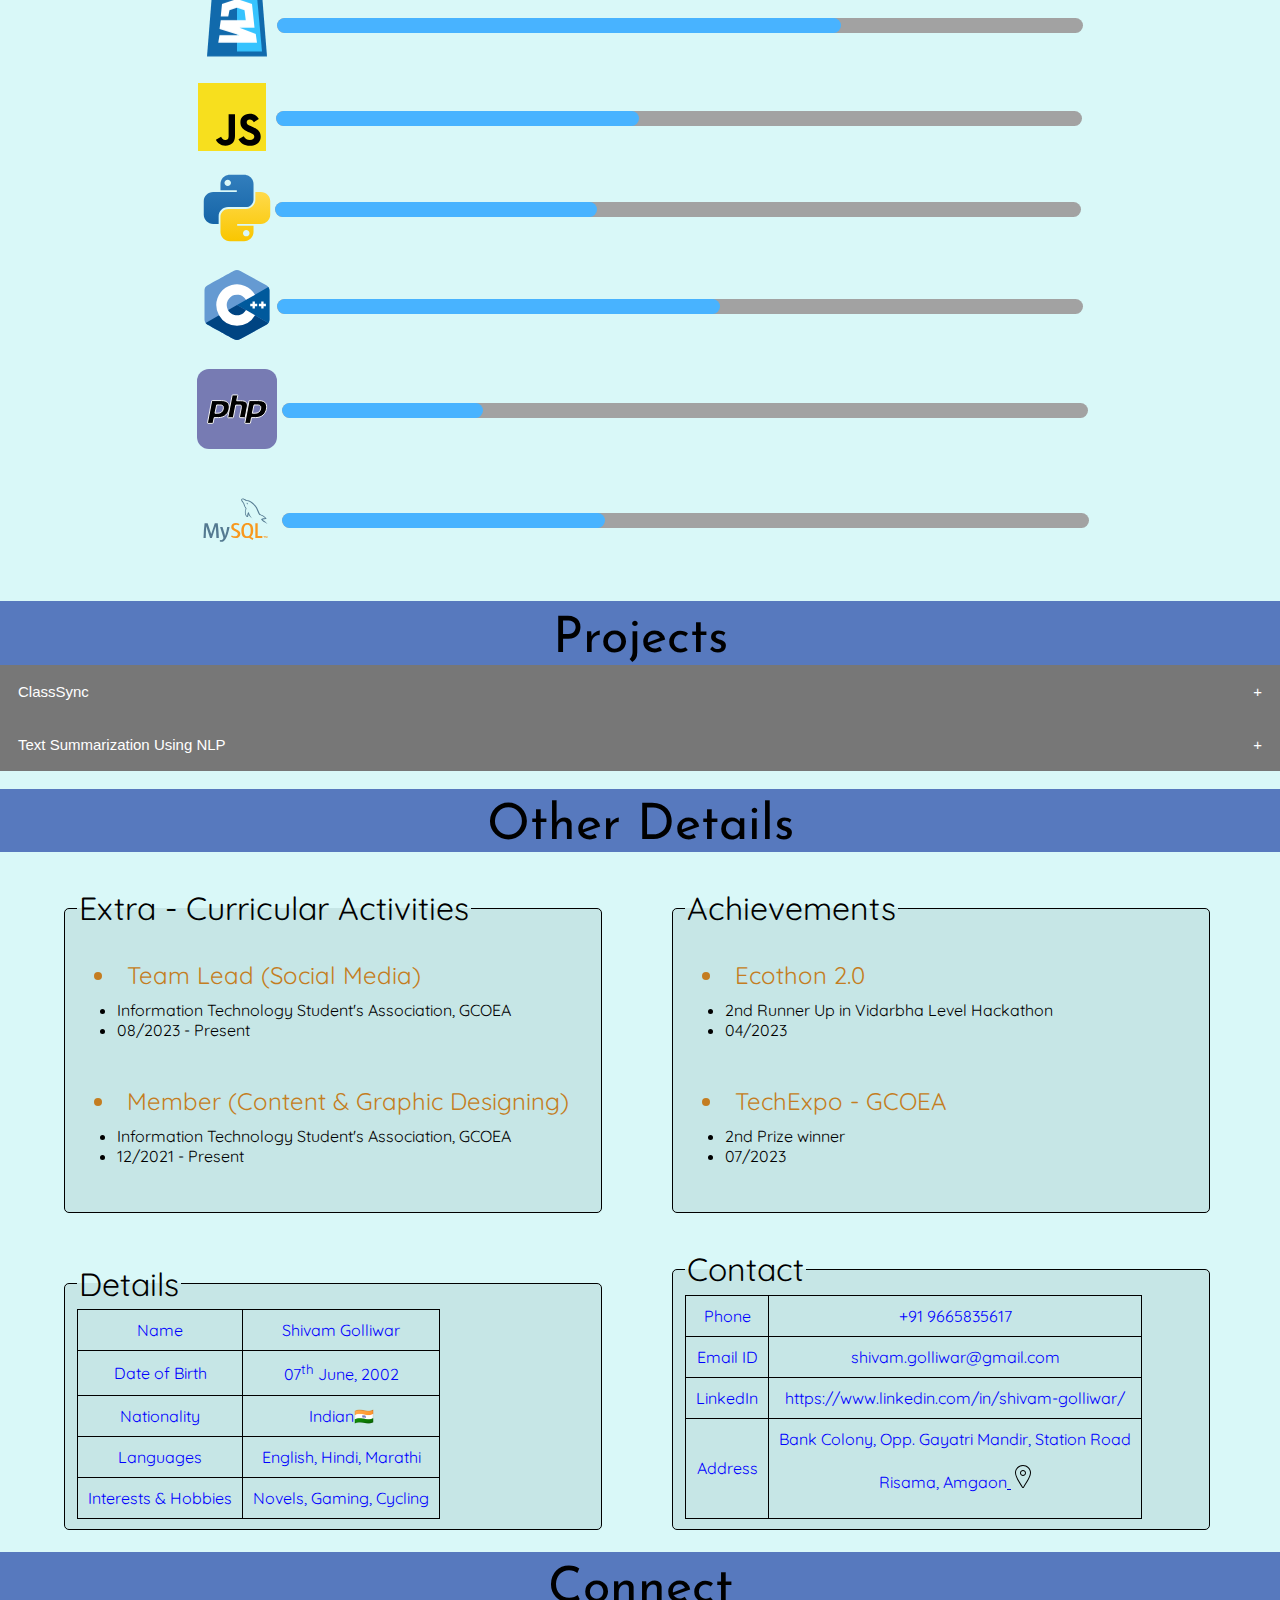
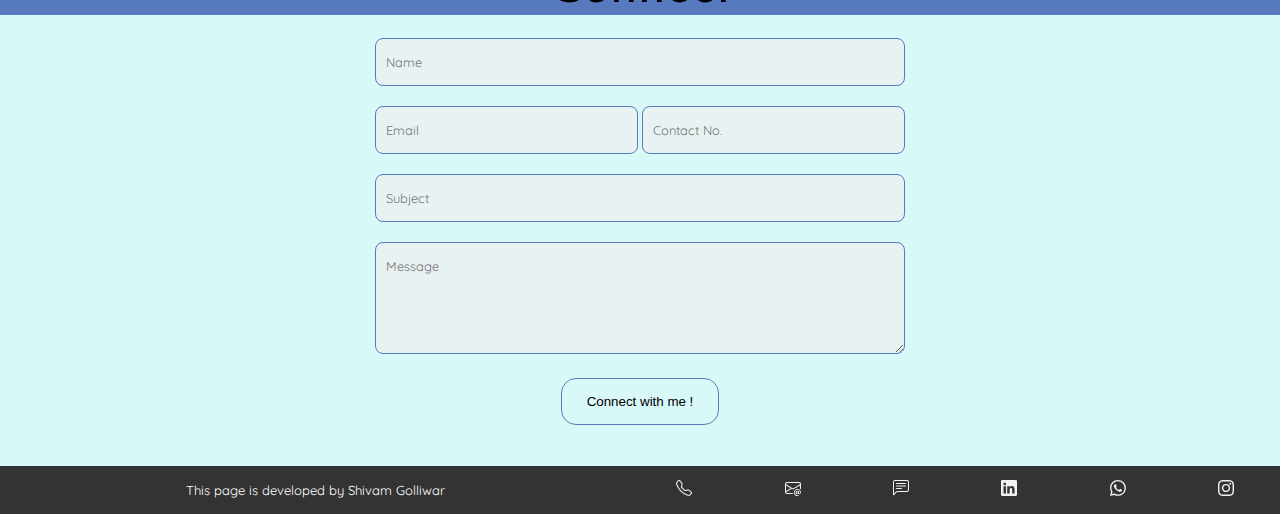
==== commit 335aa645: "Update index.html" ====
--- a/index.html
+++ b/index.html
@@ -89,10 +89,6 @@
   <br><br>
 
   <div class="hello">
-    Sure! Here's a rephrased description for your portfolio, incorporating your unique qualities:
-
----
-
 Hello, I am Shivam Golliwar, a final-year IT student with a passion for programming and web development. As I prepare to move from my studies to the fast-paced tech industry, I've enjoyed tackling coding challenges and working on real-world projects. I am skilled in various programming and scripting languages and always ready to try new things. I thrive under pressure and bring a unique, out-of-the-box perspective to my work. I'm excited to apply my skills to meaningful projects and make a positive impact.
   </div>
   <br><br><br><br>
